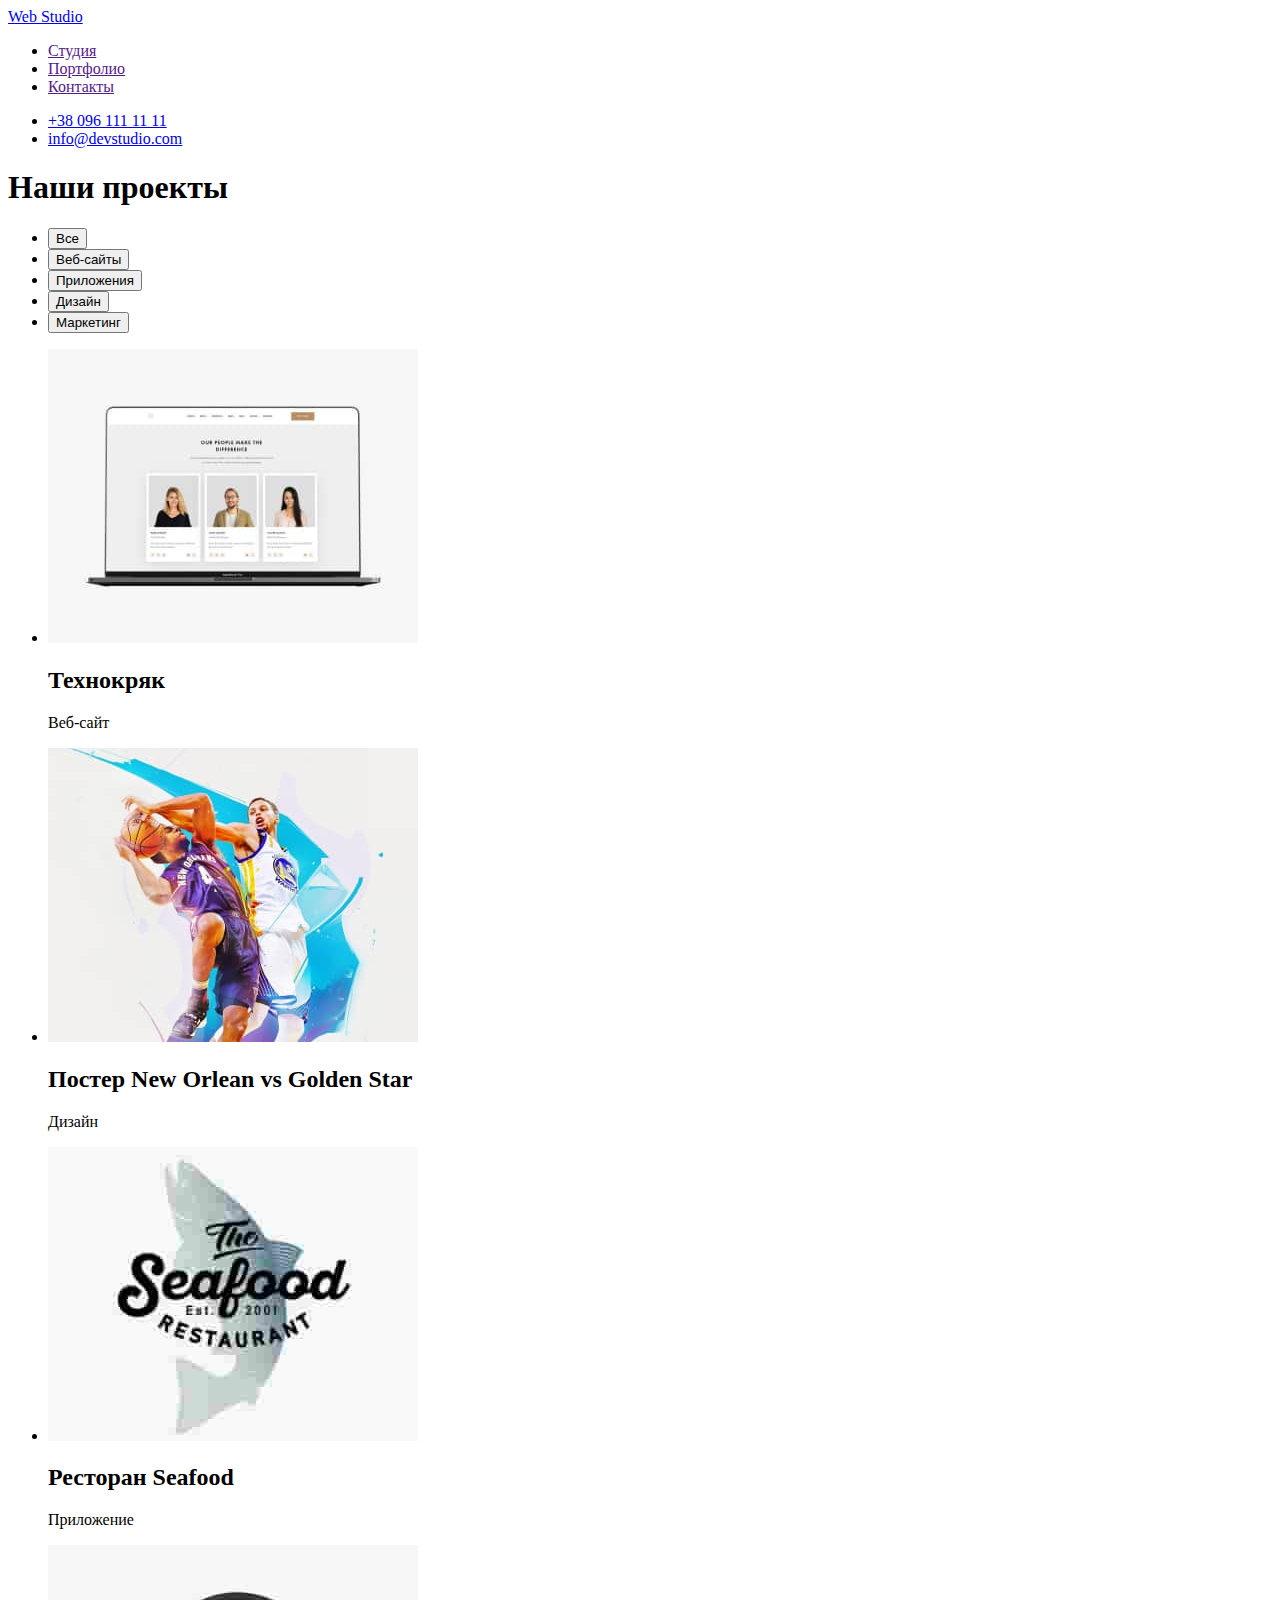
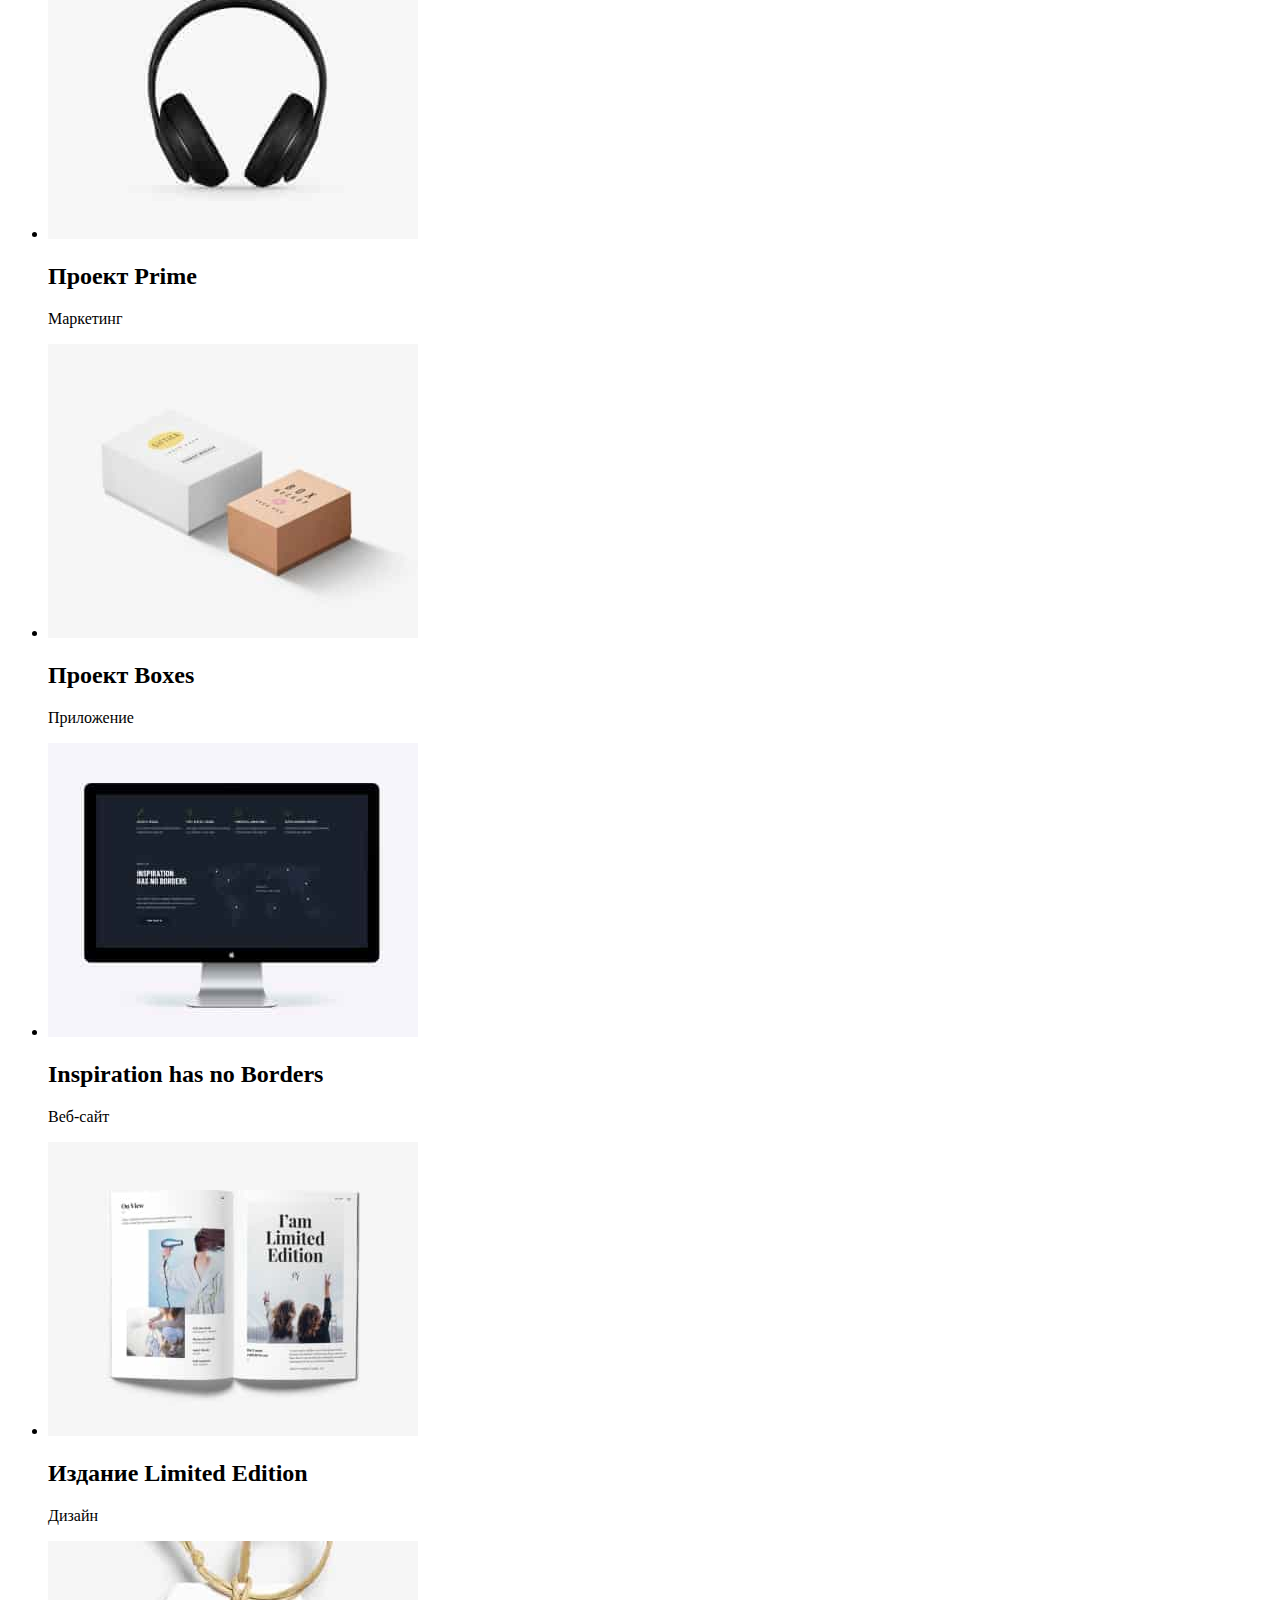
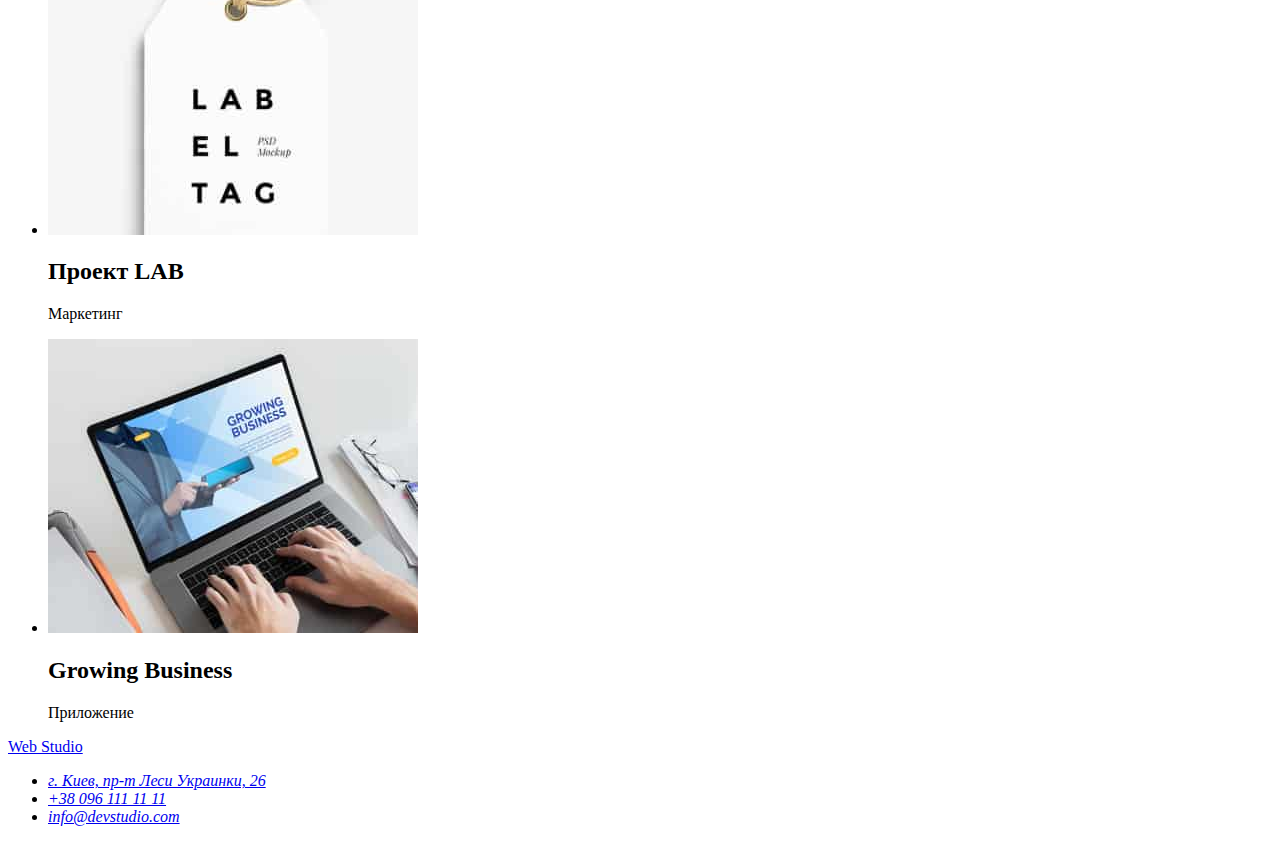
==== portfolio.html @ 65b52153 "Portfolio html" ====
<!DOCTYPE html>
<html lang="en">
<head>
    <meta charset="UTF-8">
    <meta http-equiv="X-UA-Compatible" content="IE=edge">
    <meta name="viewport" content="width=device-width, initial-scale=1.0">
    <title>Portfolio</title>
</head>
<body>

<header>
    <nav> 
        <a href="./">Web Studio</a>
    <ul>
       <li><a href="">Студия</a></li>
       <li><a href="">Портфолио</a></li>
       <li><a href="">Контакты</a></li>
    </ul>
    </nav>
    <ul> 
       <li><a href="tel:+380961111111">+38 096 111 11 11</a></li>
       <li><a href="mailto:info@devstudio.com">info@devstudio.com</a></li>
    </ul> 
</header>

<main>
<section>
    <h1>Наши проекты</h1>

    <ul>
        <li><button type="button">Все</button></li>
        <li><button type="button">Веб-сайты</button></li>
        <li><button type="button">Приложения</button></li>
        <li><button type="button">Дизайн</button></li>
        <li><button type="button">Маркетинг</button></li>
    </ul>

    <ul>
        <li> <a href="" ><img src="./images/notebook.jpg" alt="website of technokryak" width=""></a> <h2>Технокряк</h2><p>Веб-сайт</p> </li>
        <li> <a href="" ><img src="./images/basketball.jpg" alt="basketball" width=""></a> <h2>Постер New Orlean vs Golden Star</h2><p>Дизайн</p> </li>
        <li> <a href="" ><img src="./images/fish.jpg" alt="fish" width=""></a> <h2>Ресторан Seafood</h2><p>Приложение</p> </li>
        <li> <a href="" ><img src="./images/headphones (1).jpg" alt="headphones" width=""></a> <h2>Проект Prime</h2><p>Маркетинг</p> </li>
        <li> <a href="" ><img src="./images/bricks.jpg" alt="boxes" width=""></a> <h2>Проект Boxes</h2><p>Приложение</p> </li>
        <li> <a href="" ><img src="./images/imac.jpg" alt="imac with website" width=""></a> <h2>Inspiration has no Borders</h2><p>Веб-сайт</p> </li>
        <li> <a href="" ><img src="./images/booik.jpg" alt="book of im limited edition" width=""></a> <h2>Издание Limited Edition</h2><p>Дизайн</p> </li>
        <li> <a href="" ><img src="./images/labtag.jpg" alt="tag" width=""></a> <h2>Проект LAB</h2><p>Маркетинг </p> </li>
        <li> <a href="" ><img src="./images/notebook2.jpg" alt="notebook with website of growing Business" width=""></a> <h2>Growing Business</h2><p>Приложение</p> </li>
    </ul>
</section>


</main>


<footer>
    <a href="/">Web Studio</a>
    <address>
        <ul>
            <li><a href="https://goo.gl/maps/2j7XMANTH2oE4sQw6" target="_blank" rel="noopener noreferrer">г. Киев, пр-т Леси Украинки, 26</a> </li>
            <li><a href="tel:+380961111111">+38 096 111 11 11</a></li>
            <li><a href="mailto:info@devstudio.com">info@devstudio.com</a></li>
    
    </ul>
    </address>
</footer>
    
</body>
</html>
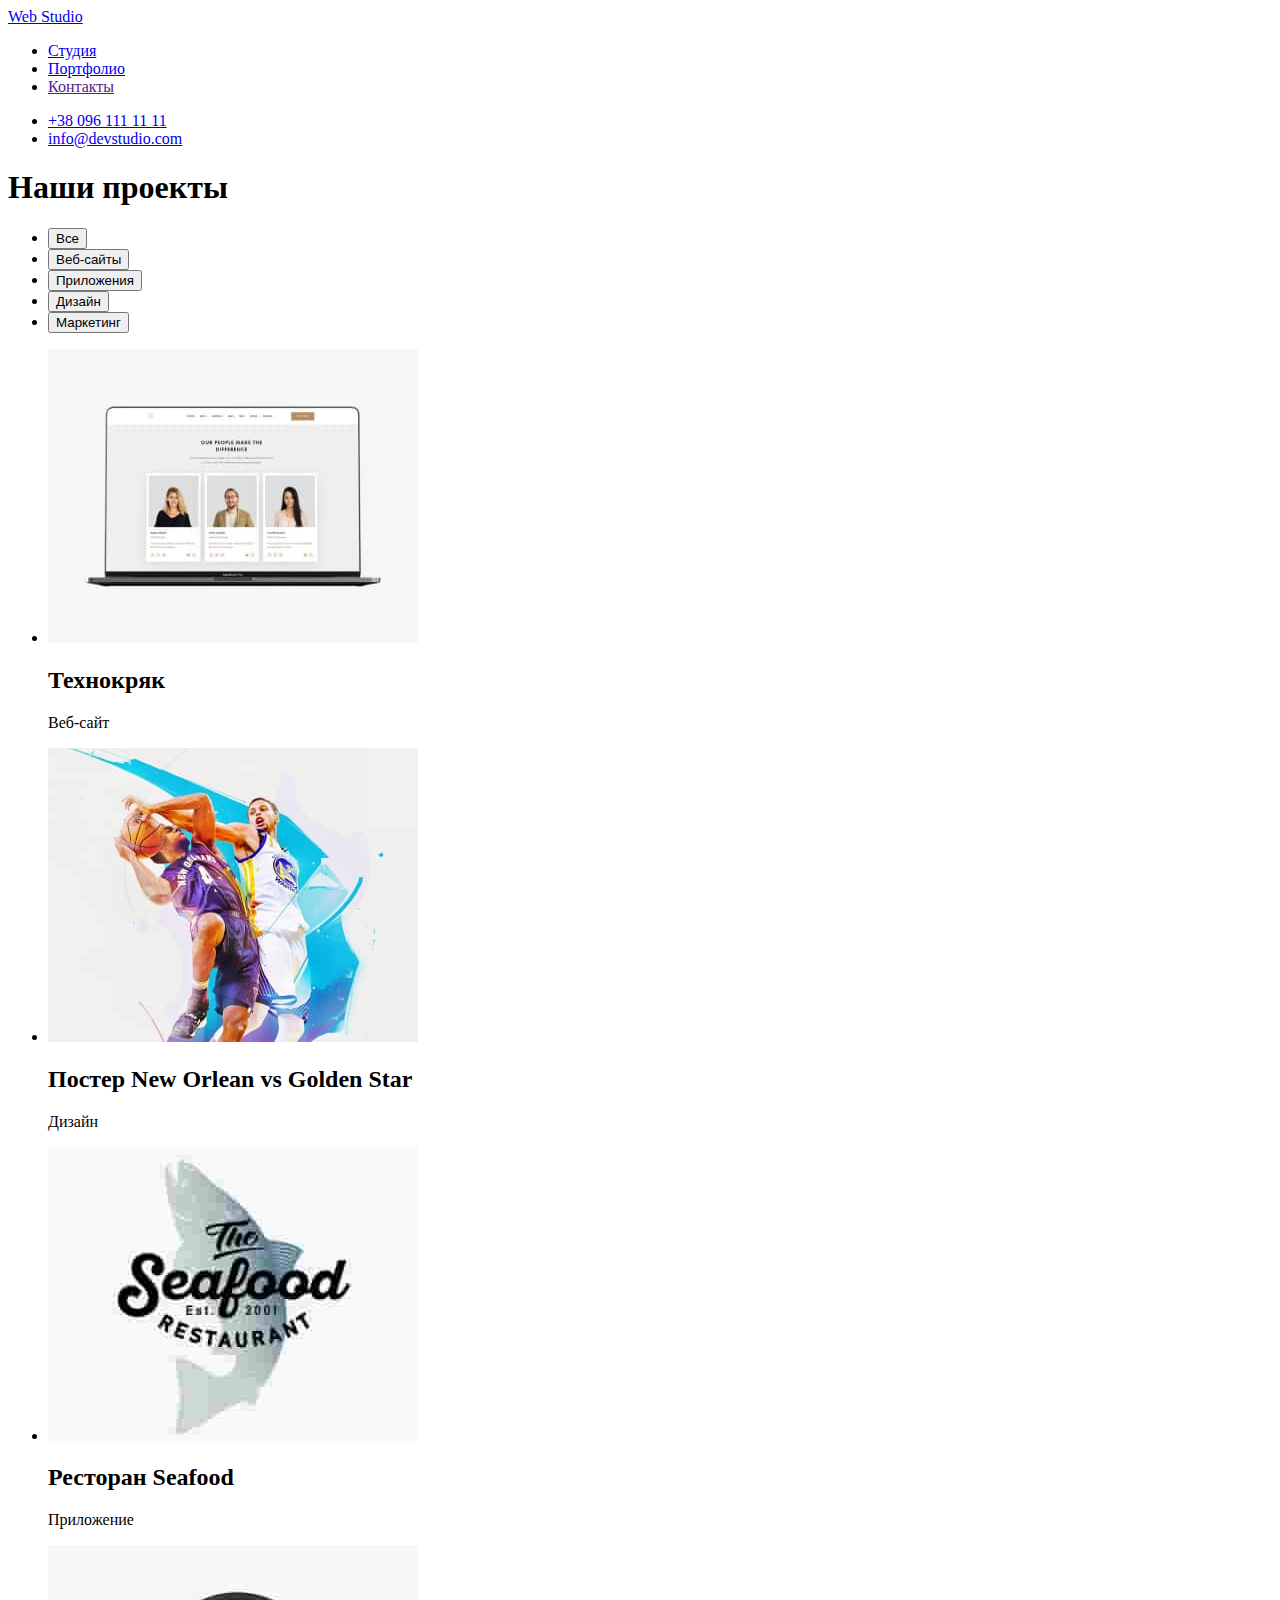
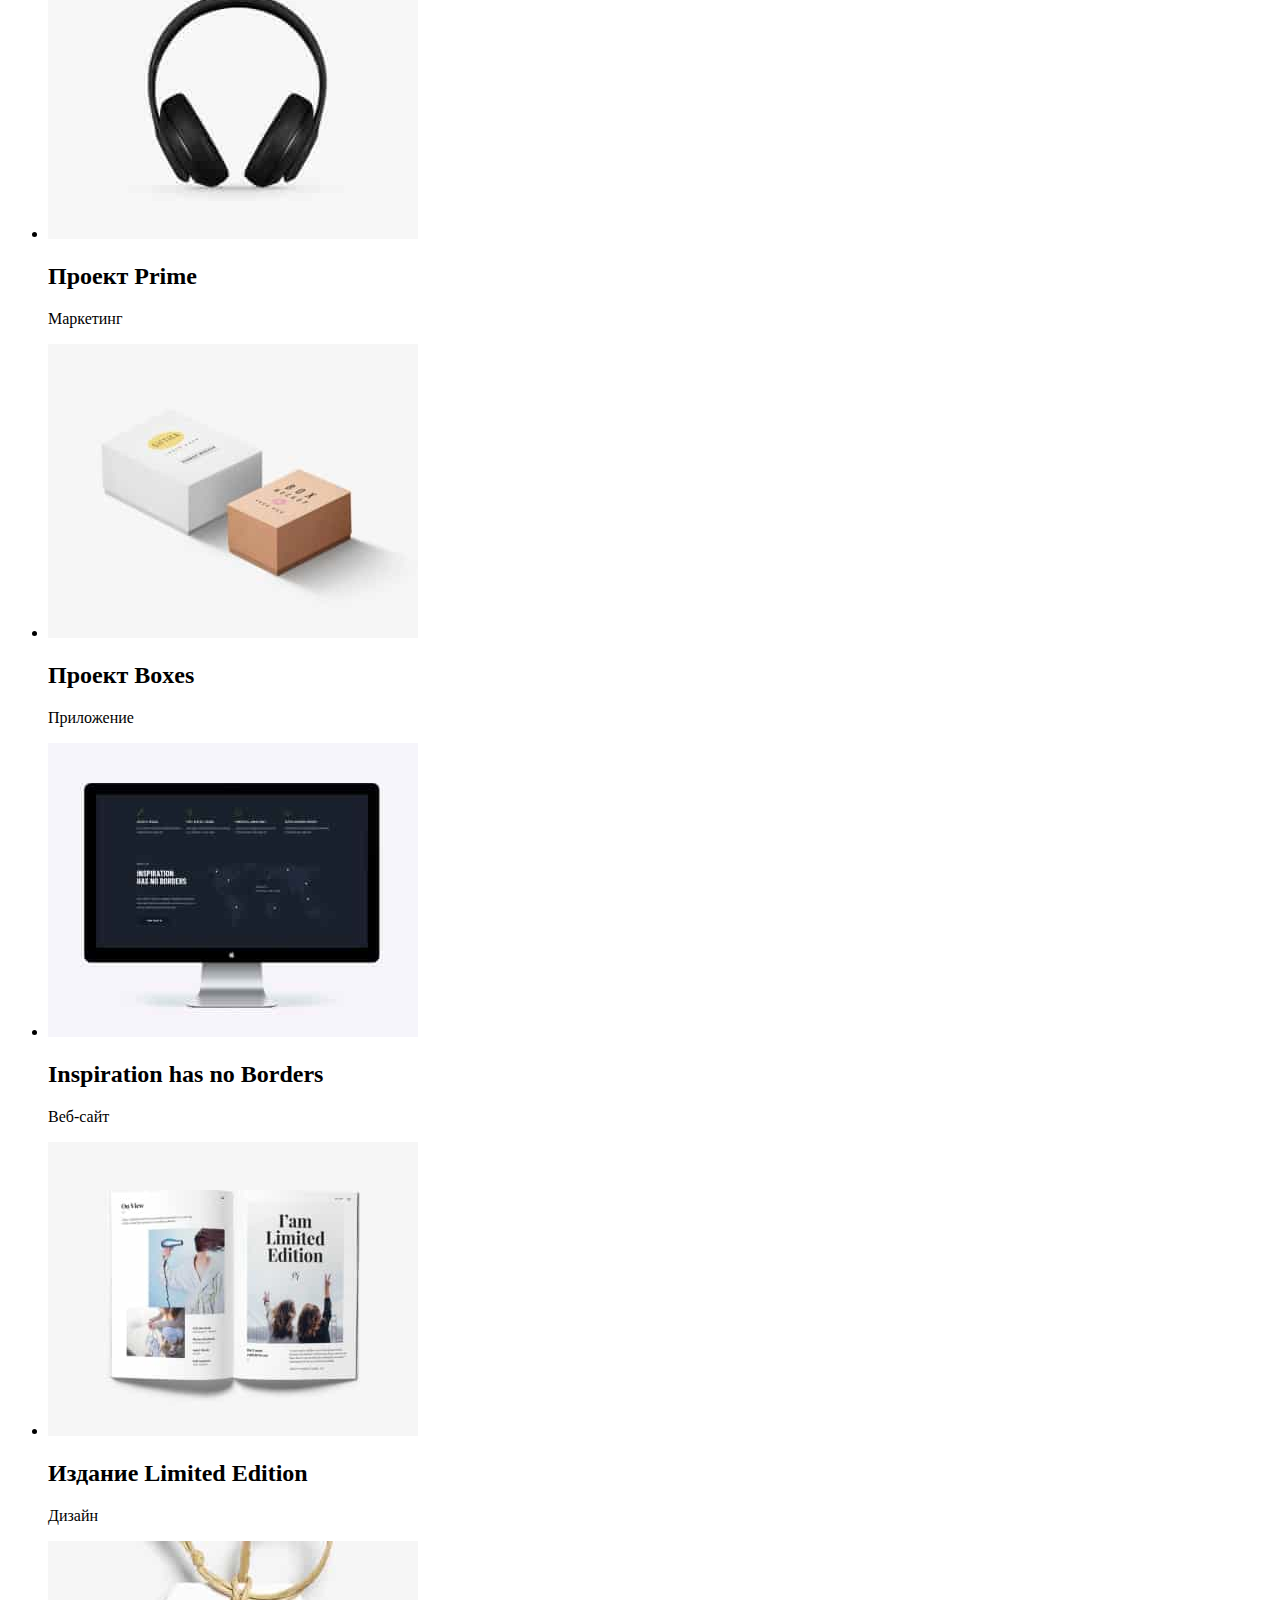
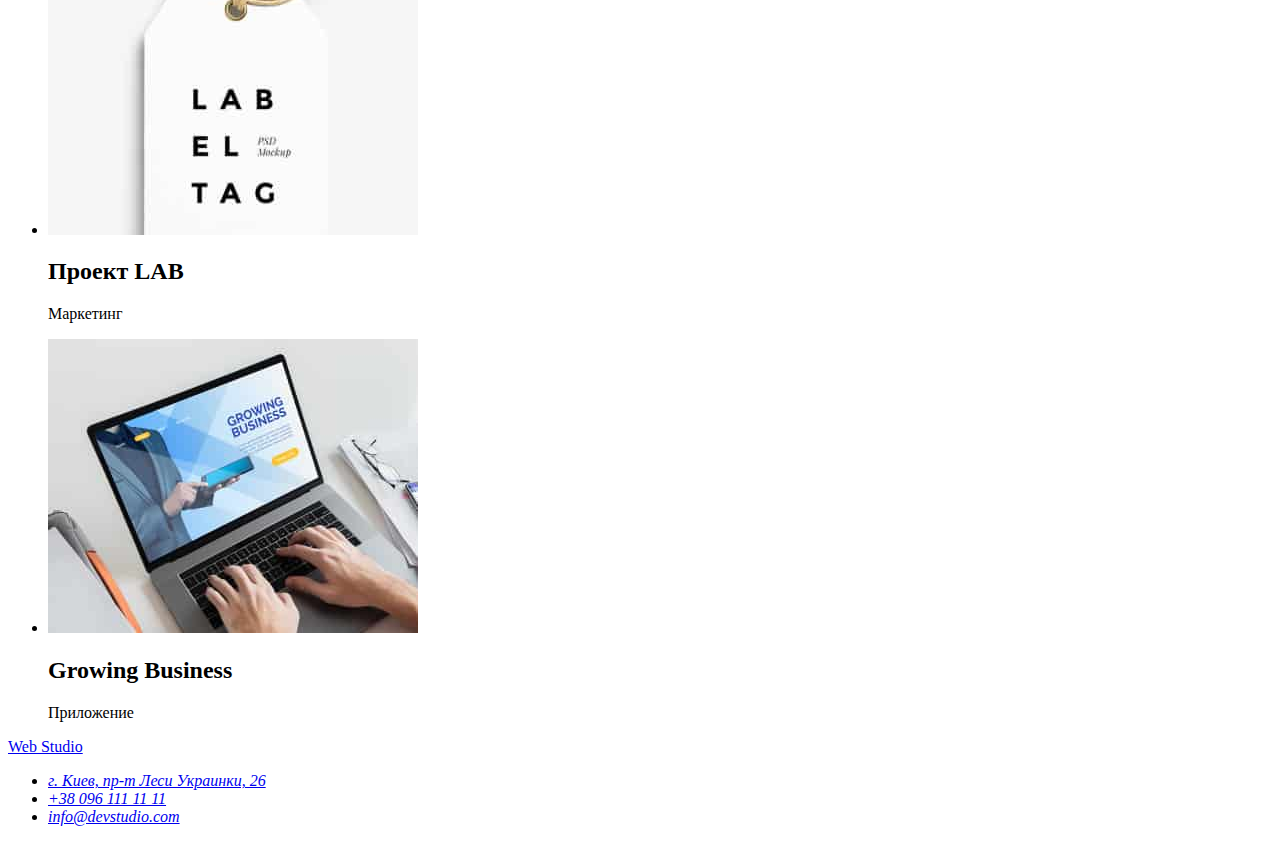
==== commit f196f576: "added links and css" ====
--- a/portfolio.html
+++ b/portfolio.html
@@ -4,16 +4,17 @@
     <meta charset="UTF-8">
     <meta http-equiv="X-UA-Compatible" content="IE=edge">
     <meta name="viewport" content="width=device-width, initial-scale=1.0">
+    <link rel="stylesheet" href="./css/styles.css">
     <title>Portfolio</title>
 </head>
 <body>
 
 <header>
     <nav> 
-        <a href="./">Web Studio</a>
+        <a href="./index.html">Web Studio</a>
     <ul>
-       <li><a href="">Студия</a></li>
-       <li><a href="">Портфолио</a></li>
+       <li><a href="./index.html">Студия</a></li>
+       <li><a href="./portfolio.html">Портфолио</a></li>
        <li><a href="">Контакты</a></li>
     </ul>
     </nav>
@@ -36,15 +37,15 @@
     </ul>
 
     <ul>
-        <li> <a href="" ><img src="./images/notebook.jpg" alt="website of technokryak" width=""></a> <h2>Технокряк</h2><p>Веб-сайт</p> </li>
-        <li> <a href="" ><img src="./images/basketball.jpg" alt="basketball" width=""></a> <h2>Постер New Orlean vs Golden Star</h2><p>Дизайн</p> </li>
-        <li> <a href="" ><img src="./images/fish.jpg" alt="fish" width=""></a> <h2>Ресторан Seafood</h2><p>Приложение</p> </li>
-        <li> <a href="" ><img src="./images/headphones (1).jpg" alt="headphones" width=""></a> <h2>Проект Prime</h2><p>Маркетинг</p> </li>
-        <li> <a href="" ><img src="./images/bricks.jpg" alt="boxes" width=""></a> <h2>Проект Boxes</h2><p>Приложение</p> </li>
-        <li> <a href="" ><img src="./images/imac.jpg" alt="imac with website" width=""></a> <h2>Inspiration has no Borders</h2><p>Веб-сайт</p> </li>
-        <li> <a href="" ><img src="./images/booik.jpg" alt="book of im limited edition" width=""></a> <h2>Издание Limited Edition</h2><p>Дизайн</p> </li>
-        <li> <a href="" ><img src="./images/labtag.jpg" alt="tag" width=""></a> <h2>Проект LAB</h2><p>Маркетинг </p> </li>
-        <li> <a href="" ><img src="./images/notebook2.jpg" alt="notebook with website of growing Business" width=""></a> <h2>Growing Business</h2><p>Приложение</p> </li>
+        <li> <a href="" ><img src="./images/notebook.jpg" alt="website of technokryak" width="370"></a> <h2>Технокряк</h2><p>Веб-сайт</p> </li>
+        <li> <a href="" ><img src="./images/basketball.jpg" alt="basketball" width="370"></a> <h2>Постер New Orlean vs Golden Star</h2><p>Дизайн</p> </li>
+        <li> <a href="" ><img src="./images/fish.jpg" alt="fish" width="370"></a> <h2>Ресторан Seafood</h2><p>Приложение</p> </li>
+        <li> <a href="" ><img src="./images/headphones (1).jpg" alt="headphones" width="370"></a> <h2>Проект Prime</h2><p>Маркетинг</p> </li>
+        <li> <a href="" ><img src="./images/bricks.jpg" alt="boxes" width="370"></a> <h2>Проект Boxes</h2><p>Приложение</p> </li>
+        <li> <a href="" ><img src="./images/imac.jpg" alt="imac with website" width="370"></a> <h2>Inspiration has no Borders</h2><p>Веб-сайт</p> </li>
+        <li> <a href="" ><img src="./images/booik.jpg" alt="book of im limited edition" width="370"></a> <h2>Издание Limited Edition</h2><p>Дизайн</p> </li>
+        <li> <a href="" ><img src="./images/labtag.jpg" alt="tag" width="370"></a> <h2>Проект LAB</h2><p>Маркетинг </p> </li>
+        <li> <a href="" ><img src="./images/notebook2.jpg" alt="notebook with website of growing Business" width="370"></a> <h2>Growing Business</h2><p>Приложение</p> </li>
     </ul>
 </section>
 
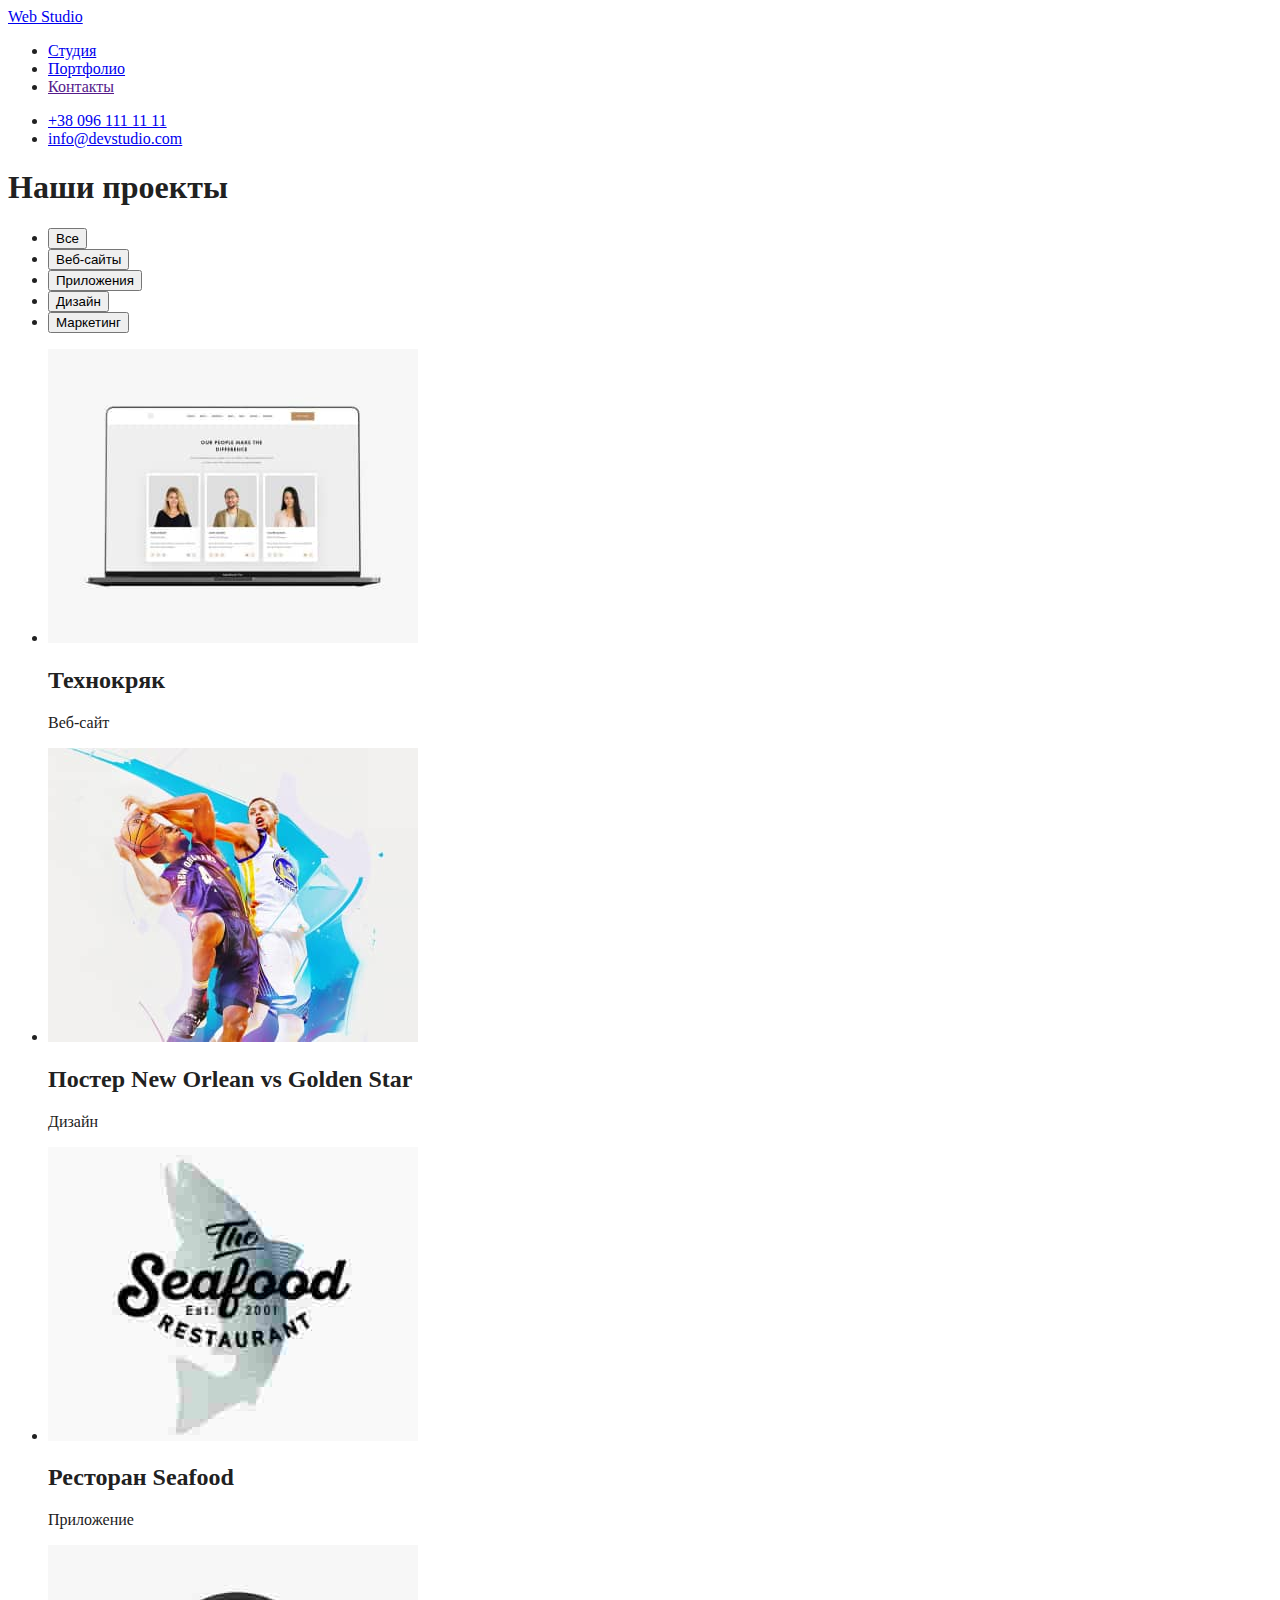
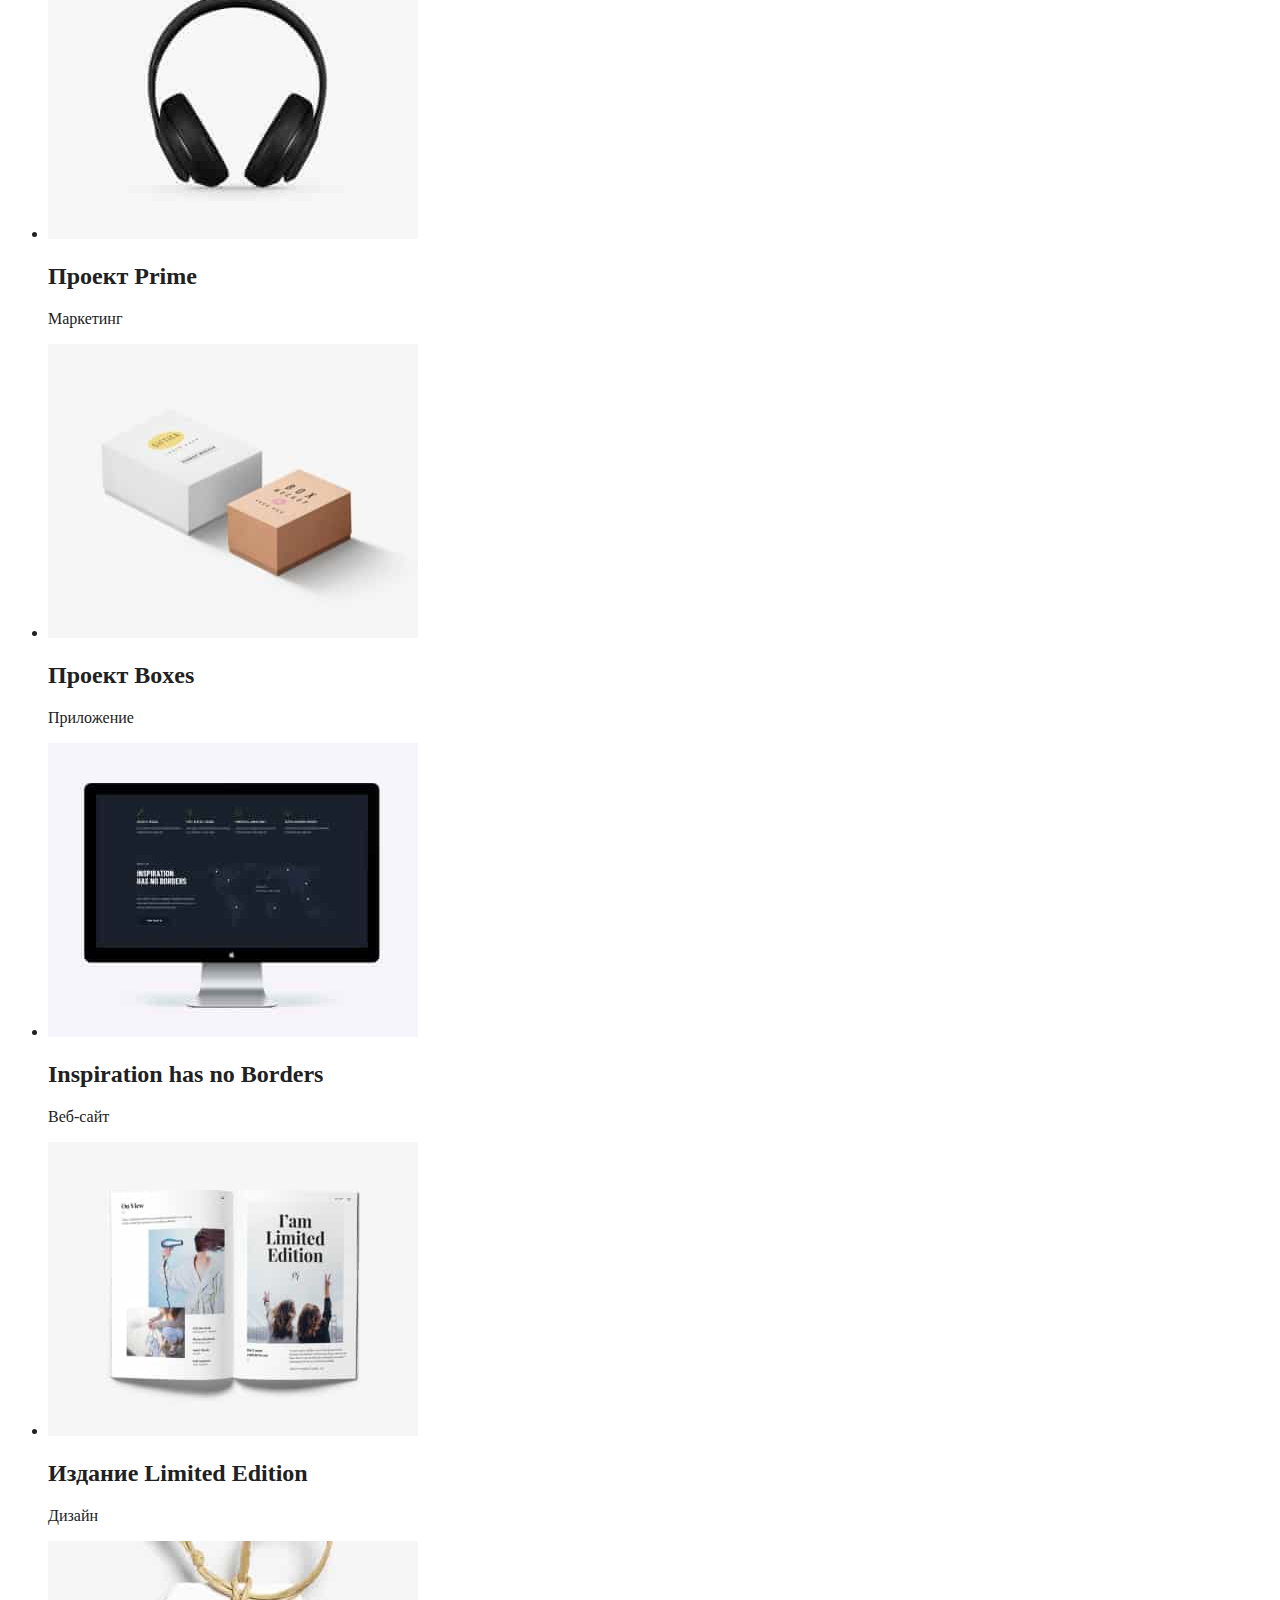
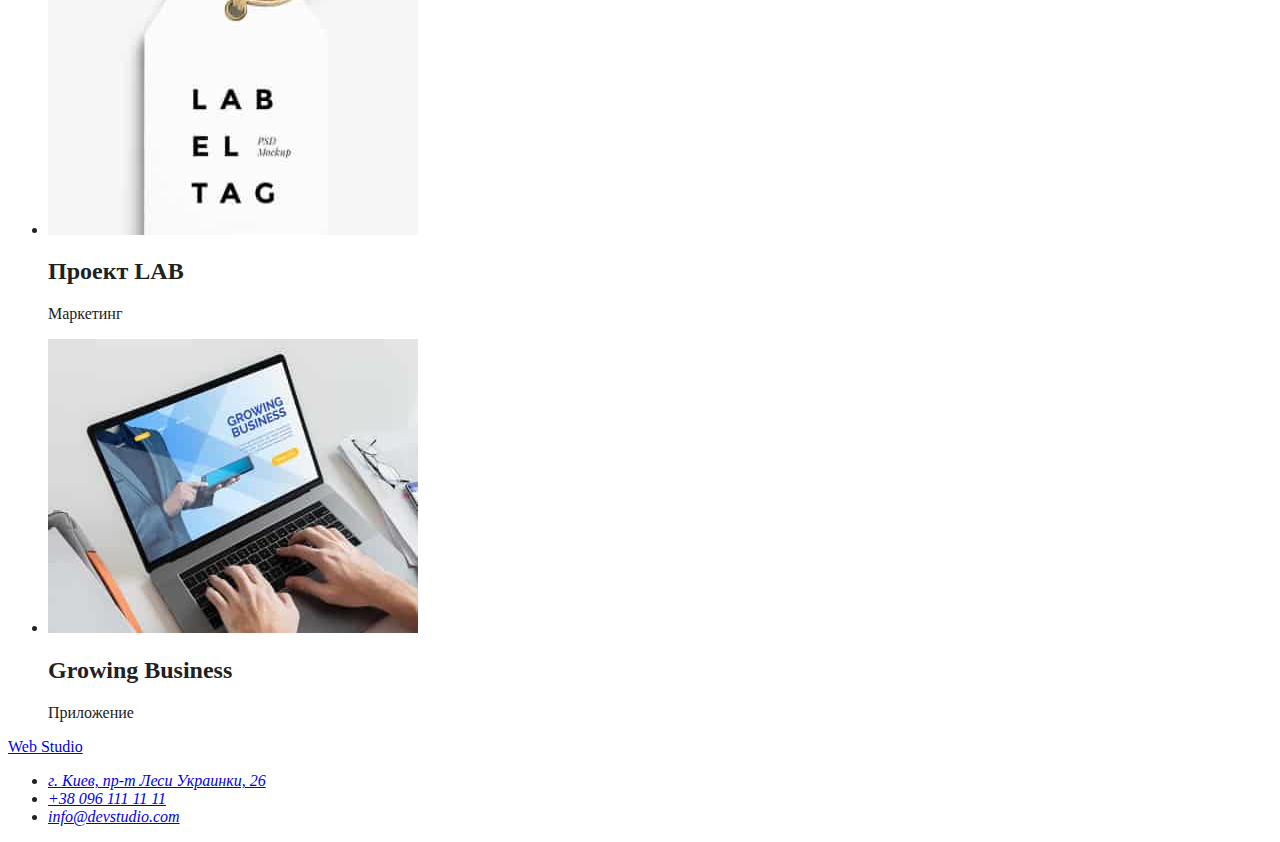
==== commit d041d842: "changed img , and adress img" ====
--- a/portfolio.html
+++ b/portfolio.html
@@ -1,69 +1,113 @@
 <!DOCTYPE html>
 <html lang="en">
-<head>
-    <meta charset="UTF-8">
-    <meta http-equiv="X-UA-Compatible" content="IE=edge">
-    <meta name="viewport" content="width=device-width, initial-scale=1.0">
-    <link rel="stylesheet" href="./css/styles.css">
+  <head>
+    <meta charset="UTF-8" />
+    <meta http-equiv="X-UA-Compatible" content="IE=edge" />
+    <meta name="viewport" content="width=device-width, initial-scale=1.0" />
+    <link rel="stylesheet" href="./css/styles.css" />
     <title>Portfolio</title>
-</head>
-<body>
+  </head>
+  <body>
+    <header>
+      <nav>
+        <a href="./index.html">Web Studio</a>
+        <ul>
+          <li><a href="./index.html">Студия</a></li>
+          <li><a href="./portfolio.html">Портфолио</a></li>
+          <li><a href="">Контакты</a></li>
+        </ul>
+      </nav>
+      <ul>
+        <li><a href="tel:+380961111111">+38 096 111 11 11</a></li>
+        <li><a href="mailto:info@devstudio.com">info@devstudio.com</a></li>
+      </ul>
+    </header>
+    <main>
+      <section>
+        <h1>Наши проекты</h1>
+        <ul>
+          <li><button type="button">Все</button></li>
+          <li><button type="button">Веб-сайты</button></li>
+          <li><button type="button">Приложения</button></li>
+          <li><button type="button">Дизайн</button></li>
+          <li><button type="button">Маркетинг</button></li>
+        </ul>
 
-<header>
-    <nav> 
-        <a href="./index.html">Web Studio</a>
-    <ul>
-       <li><a href="./index.html">Студия</a></li>
-       <li><a href="./portfolio.html">Портфолио</a></li>
-       <li><a href="">Контакты</a></li>
-    </ul>
-    </nav>
-    <ul> 
-       <li><a href="tel:+380961111111">+38 096 111 11 11</a></li>
-       <li><a href="mailto:info@devstudio.com">info@devstudio.com</a></li>
-    </ul> 
-</header>
+        <ul>
+          <li>
+            <a href=""
+              ><img src="./images/notebook.jpg" alt="website of technokryak" width="370"
+            /></a>
+            <h2>Технокряк</h2>
+            <p>Веб-сайт</p>
+          </li>
+          <li>
+            <a href=""><img src="./images/basketball.jpg" alt="basketball" width="370" /></a>
+            <h2>Постер New Orlean vs Golden Star</h2>
+            <p>Дизайн</p>
+          </li>
+          <li>
+            <a href=""><img src="./images/fish.jpg" alt="fish" width="370" /></a>
+            <h2>Ресторан Seafood</h2>
+            <p>Приложение</p>
+          </li>
+          <li>
+            <a href=""><img src="./images/headphones.jpg" alt="headphones" width="370" /></a>
+            <h2>Проект Prime</h2>
+            <p>Маркетинг</p>
+          </li>
+          <li>
+            <a href=""><img src="./images/bricks.jpg" alt="boxes" width="370" /></a>
+            <h2>Проект Boxes</h2>
+            <p>Приложение</p>
+          </li>
+          <li>
+            <a href=""><img src="./images/imac.jpg" alt="imac with website" width="370" /></a>
+            <h2>Inspiration has no Borders</h2>
+            <p>Веб-сайт</p>
+          </li>
+          <li>
+            <a href=""
+              ><img src="./images/booik.jpg" alt="book of im limited edition" width="370"
+            /></a>
+            <h2>Издание Limited Edition</h2>
+            <p>Дизайн</p>
+          </li>
+          <li>
+            <a href=""><img src="./images/labtag.jpg" alt="tag" width="370" /></a>
+            <h2>Проект LAB</h2>
+            <p>Маркетинг</p>
+          </li>
+          <li>
+            <a href=""
+              ><img
+                src="./images/notebook2.jpg"
+                alt="notebook with website of growing Business"
+                width="370"
+            /></a>
+            <h2>Growing Business</h2>
+            <p>Приложение</p>
+          </li>
+        </ul>
+      </section>
+    </main>
 
-<main>
-<section>
-    <h1>Наши проекты</h1>
-
-    <ul>
-        <li><button type="button">Все</button></li>
-        <li><button type="button">Веб-сайты</button></li>
-        <li><button type="button">Приложения</button></li>
-        <li><button type="button">Дизайн</button></li>
-        <li><button type="button">Маркетинг</button></li>
-    </ul>
-
-    <ul>
-        <li> <a href="" ><img src="./images/notebook.jpg" alt="website of technokryak" width="370"></a> <h2>Технокряк</h2><p>Веб-сайт</p> </li>
-        <li> <a href="" ><img src="./images/basketball.jpg" alt="basketball" width="370"></a> <h2>Постер New Orlean vs Golden Star</h2><p>Дизайн</p> </li>
-        <li> <a href="" ><img src="./images/fish.jpg" alt="fish" width="370"></a> <h2>Ресторан Seafood</h2><p>Приложение</p> </li>
-        <li> <a href="" ><img src="./images/headphones (1).jpg" alt="headphones" width="370"></a> <h2>Проект Prime</h2><p>Маркетинг</p> </li>
-        <li> <a href="" ><img src="./images/bricks.jpg" alt="boxes" width="370"></a> <h2>Проект Boxes</h2><p>Приложение</p> </li>
-        <li> <a href="" ><img src="./images/imac.jpg" alt="imac with website" width="370"></a> <h2>Inspiration has no Borders</h2><p>Веб-сайт</p> </li>
-        <li> <a href="" ><img src="./images/booik.jpg" alt="book of im limited edition" width="370"></a> <h2>Издание Limited Edition</h2><p>Дизайн</p> </li>
-        <li> <a href="" ><img src="./images/labtag.jpg" alt="tag" width="370"></a> <h2>Проект LAB</h2><p>Маркетинг </p> </li>
-        <li> <a href="" ><img src="./images/notebook2.jpg" alt="notebook with website of growing Business" width="370"></a> <h2>Growing Business</h2><p>Приложение</p> </li>
-    </ul>
-</section>
-
-
-</main>
-
-
-<footer>
-    <a href="/">Web Studio</a>
-    <address>
+    <footer>
+      <a href="/">Web Studio</a>
+      <address>
         <ul>
-            <li><a href="https://goo.gl/maps/2j7XMANTH2oE4sQw6" target="_blank" rel="noopener noreferrer">г. Киев, пр-т Леси Украинки, 26</a> </li>
-            <li><a href="tel:+380961111111">+38 096 111 11 11</a></li>
-            <li><a href="mailto:info@devstudio.com">info@devstudio.com</a></li>
-    
-    </ul>
-    </address>
-</footer>
-    
-</body>
-</html>+          <li>
+            <a
+              href="https://goo.gl/maps/2j7XMANTH2oE4sQw6"
+              target="_blank"
+              rel="noopener noreferrer"
+              >г. Киев, пр-т Леси Украинки, 26</a
+            >
+          </li>
+          <li><a href="tel:+380961111111">+38 096 111 11 11</a></li>
+          <li><a href="mailto:info@devstudio.com">info@devstudio.com</a></li>
+        </ul>
+      </address>
+    </footer>
+  </body>
+</html>
--- a/css/styles.css
+++ b/css/styles.css
@@ -0,0 +1,21 @@
+/* colors for project */
+:root { 
+    --main-text-color: #212121;
+    --secondary-text-color : #757575;
+    --main-color-project : #FFFFFF;
+    --secondary-color-project : #2196F3;
+    --background-second-color: #2F303A;
+
+    
+}
+
+
+
+/* tag body */
+
+body {background-color: var(--main-color-project);
+color: var(--main-text-color);}
+
+/* CSS Header */
+
+.web {color: var(--secondary-color-project) ;}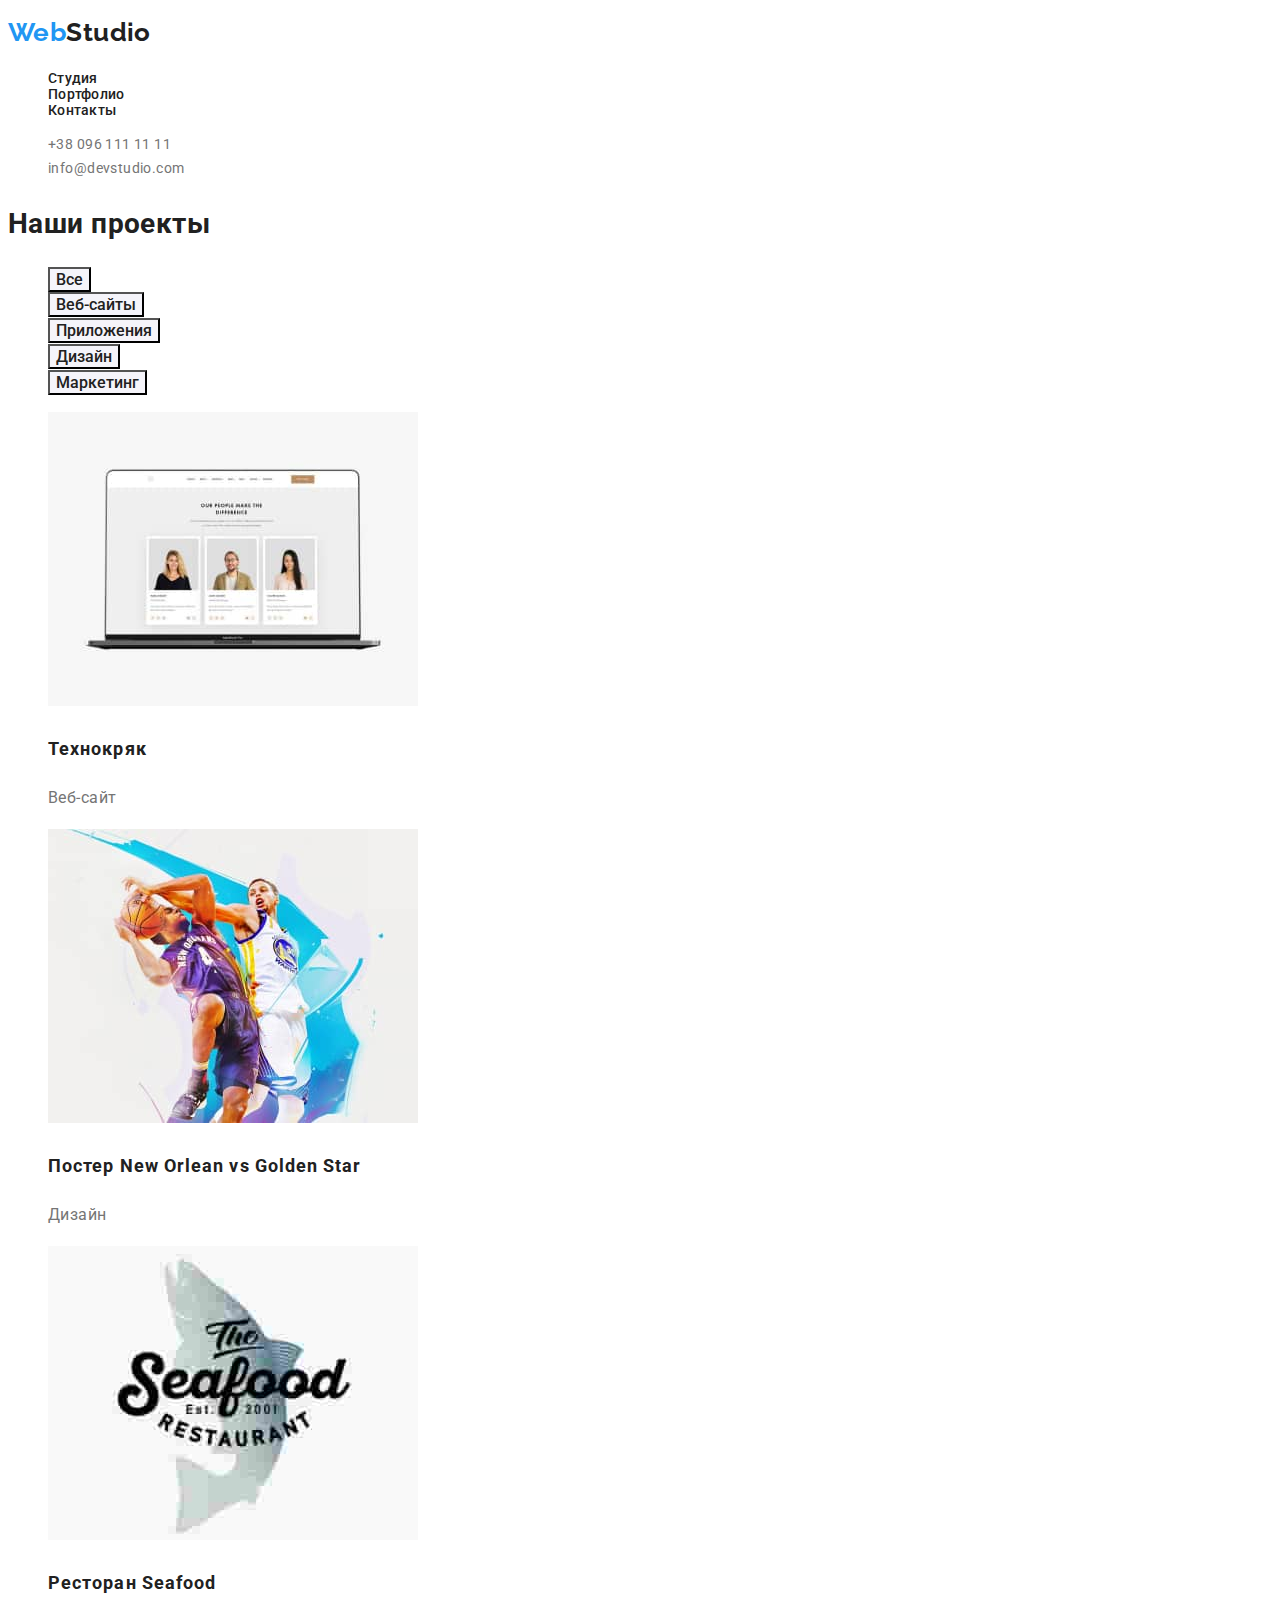
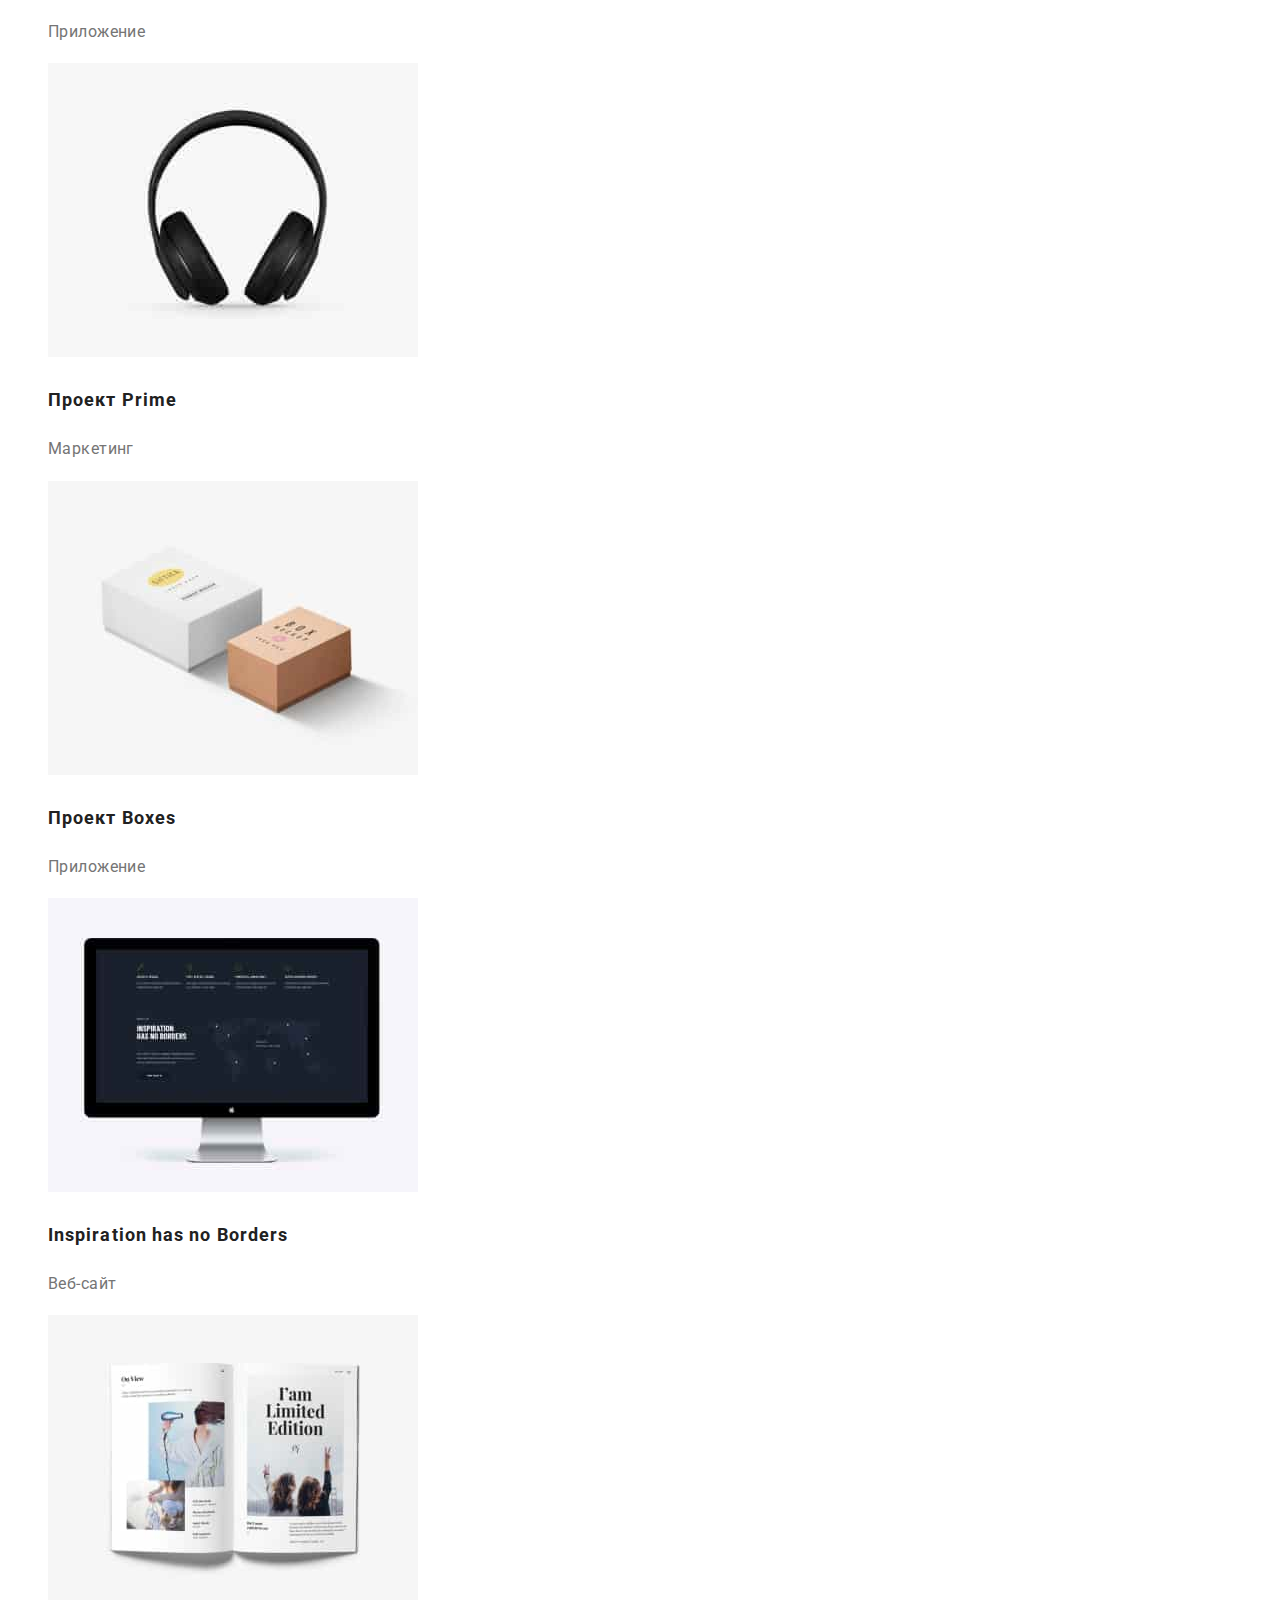
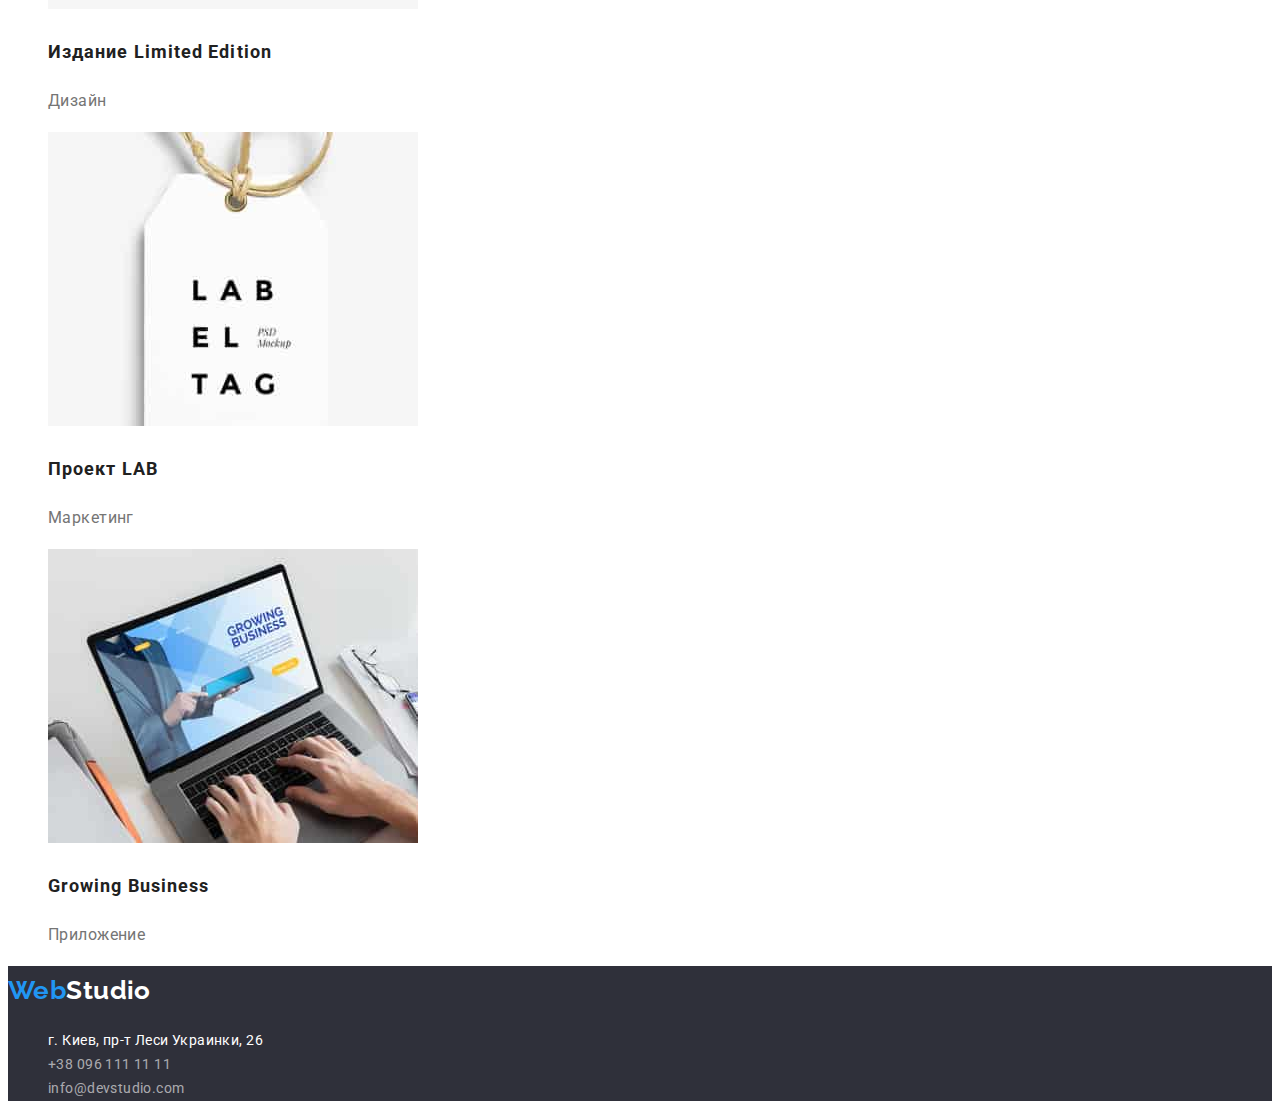
==== commit 408544e4: "complited portfolio.html and CSS for whole file" ====
--- a/portfolio.html
+++ b/portfolio.html
@@ -4,28 +4,34 @@
     <meta charset="UTF-8" />
     <meta http-equiv="X-UA-Compatible" content="IE=edge" />
     <meta name="viewport" content="width=device-width, initial-scale=1.0" />
+    <title>Portfolio</title>
+    <link rel="preconnect" href="https://fonts.googleapis.com" />
+    <link rel="preconnect" href="https://fonts.gstatic.com" crossorigin />
+    <link
+      href="https://fonts.googleapis.com/css2?family=Raleway:wght@700&family=Roboto:wght@400;500;700;900&display=swap"
+      rel="stylesheet"
+    />
     <link rel="stylesheet" href="./css/styles.css" />
-    <title>Portfolio</title>
   </head>
   <body>
     <header>
-      <nav>
-        <a href="./index.html">Web Studio</a>
-        <ul>
-          <li><a href="./index.html">Студия</a></li>
-          <li><a href="./portfolio.html">Портфолио</a></li>
-          <li><a href="">Контакты</a></li>
+      <nav class="header-nav">
+        <a href="./index.html" class="logo"> <span class="textweb">Web</span>Studio</a>
+        <ul class="list">
+          <li><a href="./index.html" class="nav-link">Студия</a></li>
+          <li><a href="./portfolio.html" class="nav-link">Портфолио</a></li>
+          <li><a href="#" class="nav-link">Контакты</a></li>
         </ul>
       </nav>
-      <ul>
-        <li><a href="tel:+380961111111">+38 096 111 11 11</a></li>
-        <li><a href="mailto:info@devstudio.com">info@devstudio.com</a></li>
+      <ul class="list">
+        <li><a href="tel:+380961111111" class="contacts-header">+38 096 111 11 11</a></li>
+        <li><a href="mailto:info@devstudio.com" class="contacts-header">info@devstudio.com</a></li>
       </ul>
     </header>
     <main>
       <section>
         <h1>Наши проекты</h1>
-        <ul>
+        <ul class="list-button">
           <li><button type="button">Все</button></li>
           <li><button type="button">Веб-сайты</button></li>
           <li><button type="button">Приложения</button></li>
@@ -33,79 +39,77 @@
           <li><button type="button">Маркетинг</button></li>
         </ul>
 
-        <ul>
+        <ul class="list-projects">
           <li>
-            <a href=""
-              ><img src="./images/notebook.jpg" alt="website of technokryak" width="370"
-            /></a>
-            <h2>Технокряк</h2>
+            <img src="./images/notebook.jpg" alt="website of technokryak" width="370" />
+            <h2 class="title">Технокряк</h2>
             <p>Веб-сайт</p>
           </li>
           <li>
-            <a href=""><img src="./images/basketball.jpg" alt="basketball" width="370" /></a>
-            <h2>Постер New Orlean vs Golden Star</h2>
+            <img src="./images/basketball.jpg" alt="basketball" width="370" />
+            <h2 class="title">Постер New Orlean vs Golden Star</h2>
             <p>Дизайн</p>
           </li>
           <li>
-            <a href=""><img src="./images/fish.jpg" alt="fish" width="370" /></a>
-            <h2>Ресторан Seafood</h2>
+            <img src="./images/fish.jpg" alt="fish" width="370" />
+            <h2 class="title">Ресторан Seafood</h2>
             <p>Приложение</p>
           </li>
           <li>
-            <a href=""><img src="./images/headphones.jpg" alt="headphones" width="370" /></a>
-            <h2>Проект Prime</h2>
+            <img src="./images/headphones.jpg" alt="headphones" width="370" />
+            <h2 class="title">Проект Prime</h2>
             <p>Маркетинг</p>
           </li>
           <li>
-            <a href=""><img src="./images/bricks.jpg" alt="boxes" width="370" /></a>
-            <h2>Проект Boxes</h2>
+            <img src="./images/bricks.jpg" alt="boxes" width="370" />
+            <h2 class="title">Проект Boxes</h2>
             <p>Приложение</p>
           </li>
           <li>
-            <a href=""><img src="./images/imac.jpg" alt="imac with website" width="370" /></a>
-            <h2>Inspiration has no Borders</h2>
+            <img src="./images/imac.jpg" alt="imac with website" width="370" />
+            <h2 class="title">Inspiration has no Borders</h2>
             <p>Веб-сайт</p>
           </li>
           <li>
-            <a href=""
-              ><img src="./images/booik.jpg" alt="book of im limited edition" width="370"
-            /></a>
-            <h2>Издание Limited Edition</h2>
+            <img src="./images/booik.jpg" alt="book of im limited edition" width="370" />
+            <h2 class="title">Издание Limited Edition</h2>
             <p>Дизайн</p>
           </li>
           <li>
-            <a href=""><img src="./images/labtag.jpg" alt="tag" width="370" /></a>
-            <h2>Проект LAB</h2>
+            <img src="./images/labtag.jpg" alt="tag" width="370" />
+            <h2 class="title">Проект LAB</h2>
             <p>Маркетинг</p>
           </li>
           <li>
-            <a href=""
-              ><img
-                src="./images/notebook2.jpg"
-                alt="notebook with website of growing Business"
-                width="370"
-            /></a>
-            <h2>Growing Business</h2>
+            <img
+              src="./images/notebook2.jpg"
+              alt="notebook with website of growing Business"
+              width="370"
+            />
+            <h2 class="title">Growing Business</h2>
             <p>Приложение</p>
           </li>
         </ul>
       </section>
     </main>
-
-    <footer>
-      <a href="/">Web Studio</a>
+    <!-- футер -->
+    <footer class="foot">
+      <a href="./index.html" class="logo"
+        ><span class="textweb">Web</span><span class="textstudio">Studio</span></a
+      >
       <address>
-        <ul>
+        <ul class="list">
           <li>
             <a
               href="https://goo.gl/maps/2j7XMANTH2oE4sQw6"
               target="_blank"
               rel="noopener noreferrer"
+              class="link adress"
               >г. Киев, пр-т Леси Украинки, 26</a
             >
           </li>
-          <li><a href="tel:+380961111111">+38 096 111 11 11</a></li>
-          <li><a href="mailto:info@devstudio.com">info@devstudio.com</a></li>
+          <li><a href="tel:+380961111111" class="link contact">+38 096 111 11 11</a></li>
+          <li><a href="mailto:info@devstudio.com" class="link contact">info@devstudio.com</a></li>
         </ul>
       </address>
     </footer>
--- a/css/styles.css
+++ b/css/styles.css
@@ -1,21 +1,196 @@
 /* colors for project */
-:root { 
-    --main-text-color: #212121;
-    --secondary-text-color : #757575;
-    --main-color-project : #FFFFFF;
-    --secondary-color-project : #2196F3;
-    --background-second-color: #2F303A;
-
-    
+:root {
+  --main-text-color: #212121;
+  --secondary-text-color: #757575;
+  --main-color-project: #ffffff;
+  --secondary-color-project: #2196f3;
+  --background-second-color: #2f303a;
 }
-
-
 
 /* tag body */
 
-body {background-color: var(--main-color-project);
-color: var(--main-text-color);}
+body {
+  background-color: var(--main-color-project);
+  color: var(--main-text-color);
+  font-family: Roboto, sans-serif;
+  font-size: 14px;
+  line-height: 1.71;
+  letter-spacing: 0.03em;
+}
+button {
+  font-family: inherit;
+}
+
+/* For document */
+
+.list {
+  list-style: none;
+}
 
 /* CSS Header */
 
-.web {color: var(--secondary-color-project) ;}+/* webstudio */
+.logo {
+  color: var(--main-text-color);
+  text-decoration: none;
+  font-family: 'Raleway', sans-serif;
+  font-weight: 700;
+  font-size: 26px;
+  line-height: 1.9;
+}
+.textweb {
+  color: var(--secondary-color-project);
+}
+
+/* Navigation header */
+
+.header-nav .list {
+  font-weight: 500;
+  line-height: 1.14;
+  letter-spacing: 0.02em;
+}
+
+.nav-link {
+  color: var(--main-text-color);
+  text-decoration: none;
+}
+
+.nav-link:hover,
+.nav-link:focus {
+  color: var(--secondary-color-project);
+}
+
+.contacts-header {
+  color: var(--secondary-text-color);
+  text-decoration: none;
+}
+.contacts-header:focus,
+.contacts-header:hover {
+  color: var(--secondary-color-project);
+}
+
+/* CSS main HTML */
+
+/* Hero */
+.hero {
+  background-color: var(--background-second-color);
+}
+
+.hero .title {
+  color: var(--main-color-project);
+  font-weight: 900;
+  font-size: 44px;
+  line-height: 1.36;
+  text-align: center;
+  letter-spacing: 0.06em;
+  text-transform: uppercase;
+}
+
+.hero button {
+  color: var(--main-color-project);
+  background-color: var(--secondary-color-project);
+  cursor: pointer;
+}
+
+/* features */
+
+.features .s-title {
+  opacity: 0;
+  /* display: none;*/
+}
+
+.features .list {
+  line-height: 1.71;
+  color: var(--secondary-text-color);
+}
+
+.features .title {
+  font-weight: 700;
+  line-height: 1.14;
+  color: var(--main-text-color);
+}
+
+/* what we do  */
+
+.works .title,
+.team .title {
+  font-weight: 700;
+  font-size: 36px;
+  line-height: 1.16;
+  text-align: center;
+}
+
+/* Team  */
+
+.team .name {
+  font-weight: 500;
+  font-size: 16px;
+  line-height: 1.19;
+}
+.team .job {
+  font-size: 16px;
+  line-height: 1.19;
+}
+
+/* CSS footer */
+.foot { 
+  background-color: var(--background-second-color);
+}
+
+.foot address {font-style: normal;
+}
+.textstudio {
+  color: var(--main-color-project);
+}
+.foot .link {
+  font-size: 14px;
+  line-height: 1.71;
+  letter-spacing: 0.03em;
+  color: rgba(255, 255, 255, 0.6);
+  text-decoration: none;
+}
+
+.foot .contact:hover,
+.foot .contact:focus {
+  color: var(--secondary-color-project);
+}
+
+.foot .adress {
+  color: var(--main-color-project);
+}
+
+/* CSS main Portfolio */
+
+.list-button {
+    list-style: none;
+/* font-weight: 500;
+font-size: 16px;
+line-height: 1.62px; */
+}
+.list-button button {
+font-family:Roboto, sans-serif;
+font-style: normal;
+font-size: 16px;
+font-weight: 500;
+cursor: pointer;
+color: var(--main-text-color);
+background-color: #F5F4FA ;
+ }
+
+ .list-button button:hover,.list-button button:focus {
+    color: var(--main-color-project);
+    background-color: var(--secondary-color-project);
+ }
+
+.list-projects {
+font-size: 16px;
+line-height: 1.88;
+color: var(--secondary-text-color);
+list-style: none;}
+
+.list-projects .title { 
+font-weight: 700;
+font-size: 18px;
+line-height: 2;
+letter-spacing: 0.06em;
+color: var(--main-text-color);}
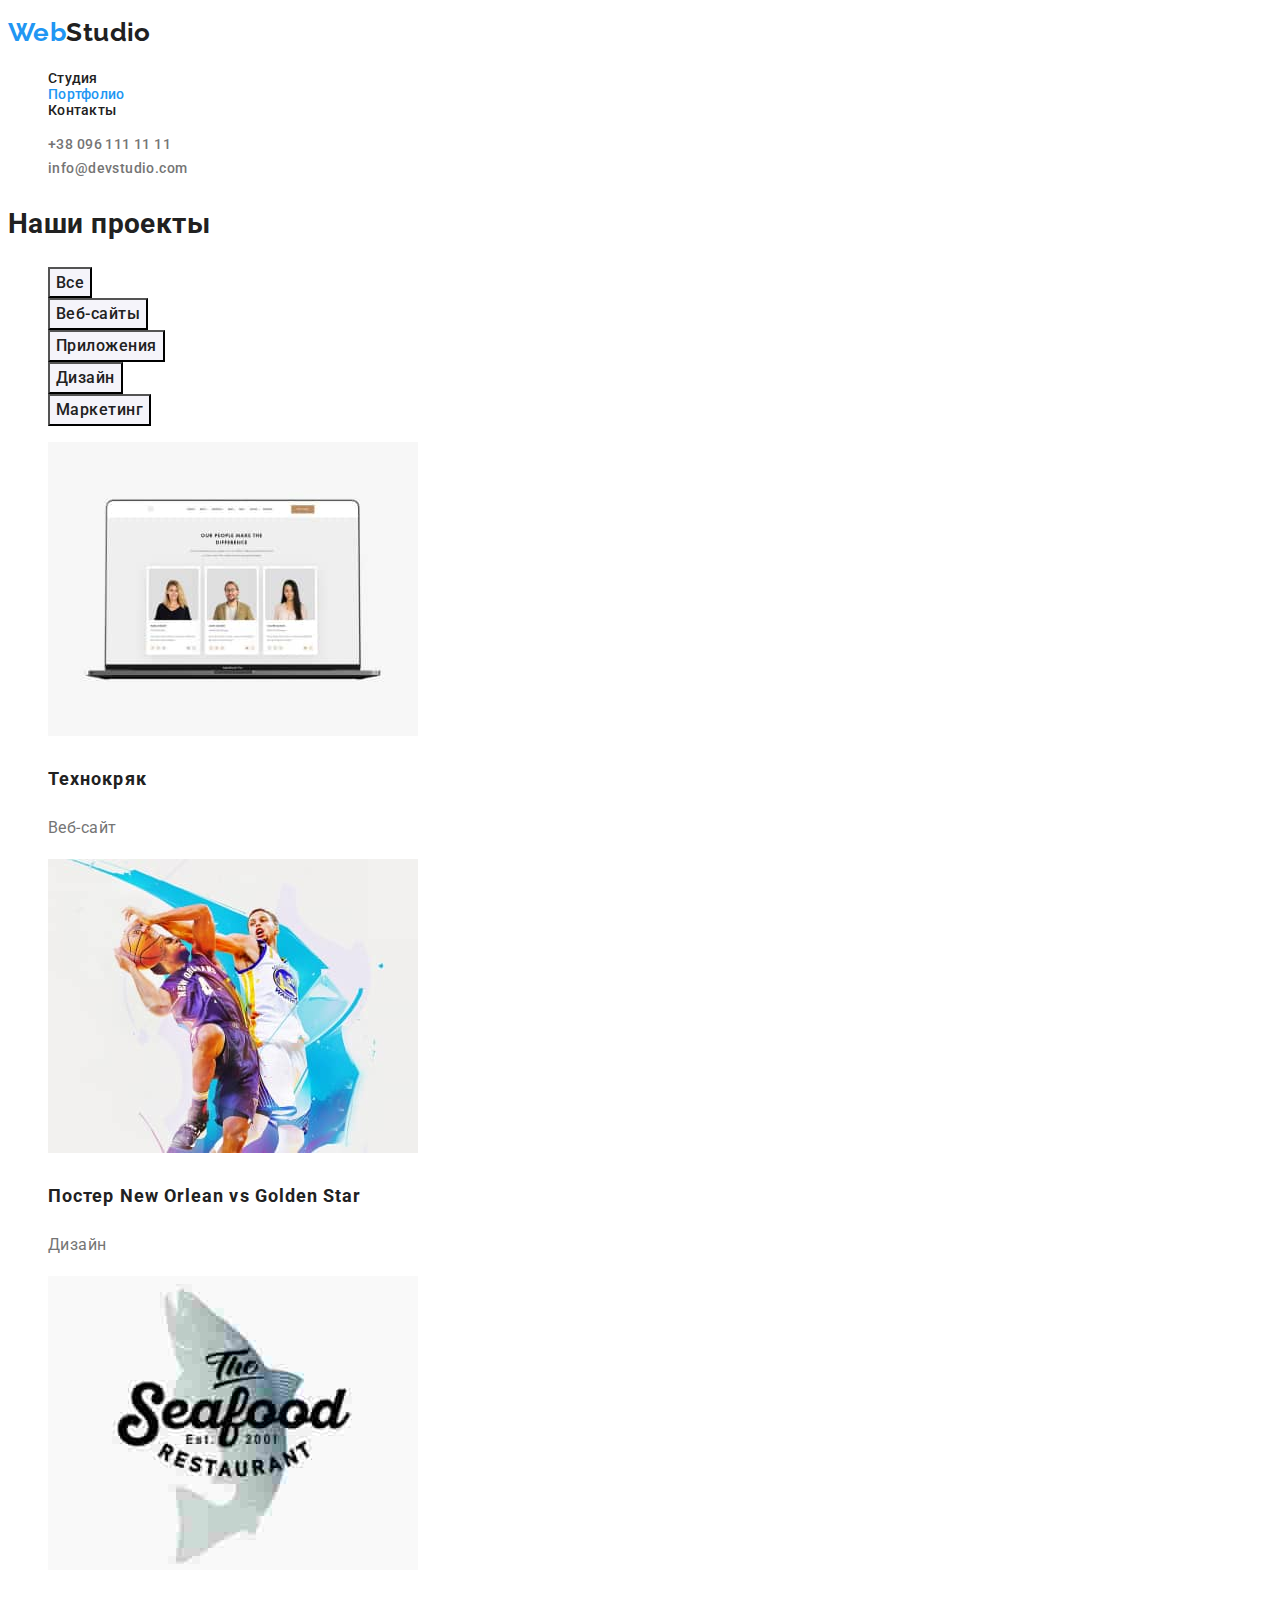
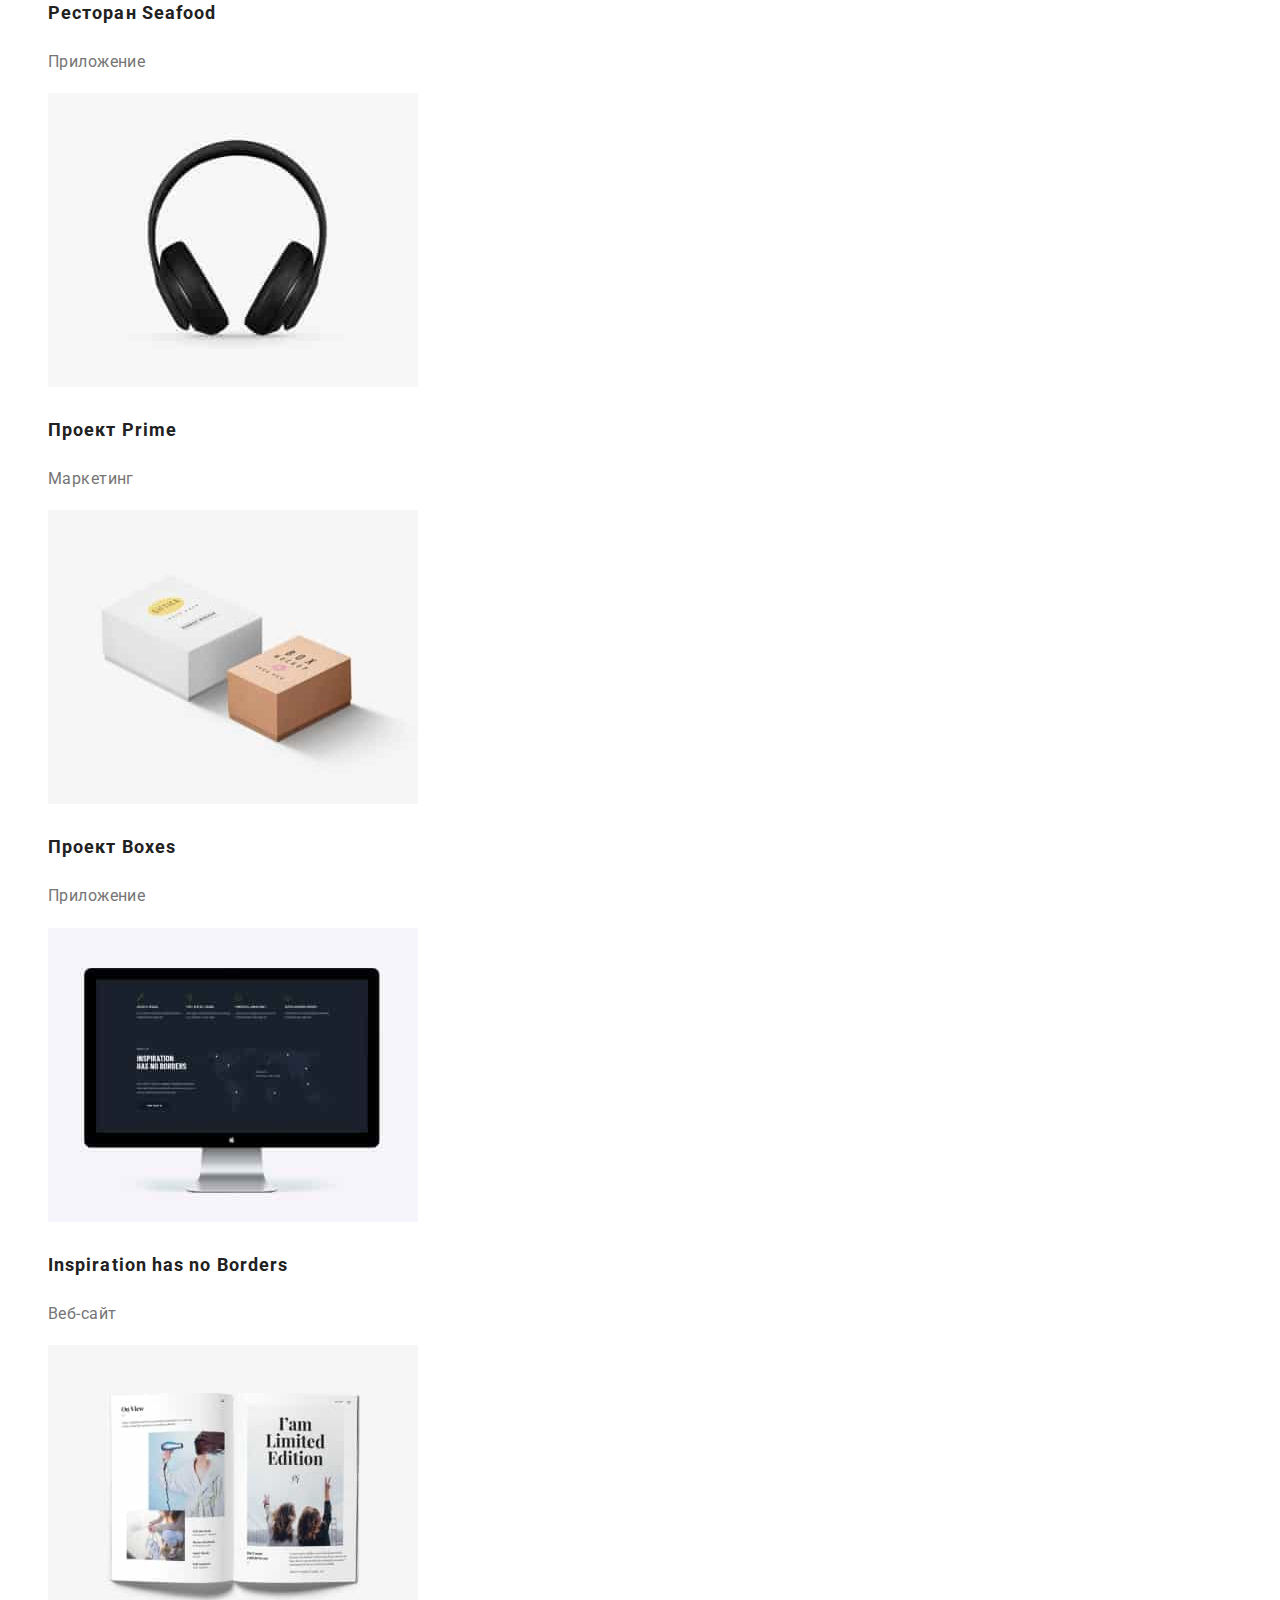
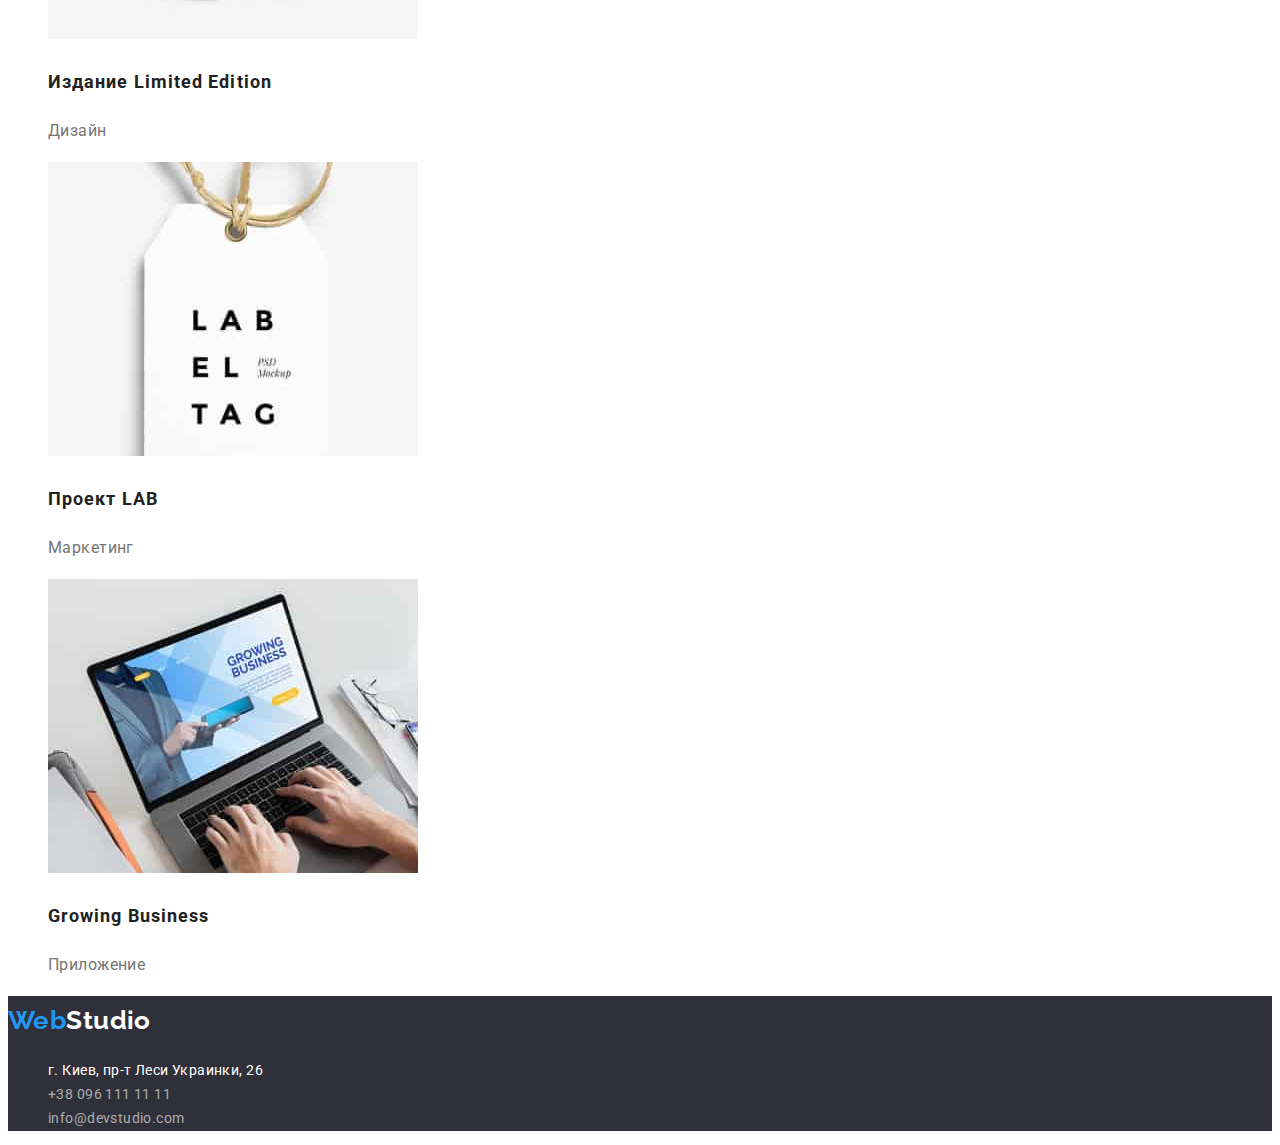
==== commit 78b88ad7: "fixed contacts text , fixed current , fixed text in main" ====
--- a/portfolio.html
+++ b/portfolio.html
@@ -1,5 +1,5 @@
 <!DOCTYPE html>
-<html lang="en">
+<html lang="ru">
   <head>
     <meta charset="UTF-8" />
     <meta http-equiv="X-UA-Compatible" content="IE=edge" />
@@ -19,7 +19,7 @@
         <a href="./index.html" class="logo"> <span class="textweb">Web</span>Studio</a>
         <ul class="list">
           <li><a href="./index.html" class="nav-link">Студия</a></li>
-          <li><a href="./portfolio.html" class="nav-link">Портфолио</a></li>
+          <li><a href="./portfolio.html" class="nav-link current">Портфолио</a></li>
           <li><a href="#" class="nav-link">Контакты</a></li>
         </ul>
       </nav>
--- a/css/styles.css
+++ b/css/styles.css
@@ -17,9 +17,6 @@
   line-height: 1.71;
   letter-spacing: 0.03em;
 }
-button {
-  font-family: inherit;
-}
 
 /* For document */
 
@@ -60,9 +57,14 @@
   color: var(--secondary-color-project);
 }
 
+.list .nav-link.current { 
+  color: var(--secondary-color-project);
+}
+
 .contacts-header {
   color: var(--secondary-text-color);
   text-decoration: none;
+  font-weight: 500;
 }
 .contacts-header:focus,
 .contacts-header:hover {
@@ -90,6 +92,17 @@
   color: var(--main-color-project);
   background-color: var(--secondary-color-project);
   cursor: pointer;
+  font-family: Roboto, sans-serif;
+  font-size: 16px;
+  font-weight: 700;
+  line-height: 1.88;
+  letter-spacing: 0.06em;
+}
+
+.hero button:hover,
+.hero button:focus {
+  background-color: var(--main-color-project);
+  color: var(--secondary-color-project);
 }
 
 /* features */
@@ -106,6 +119,8 @@
 
 .features .title {
   font-weight: 700;
+ font-size: 14px;
+ text-transform: uppercase;
   line-height: 1.14;
   color: var(--main-text-color);
 }
@@ -130,14 +145,16 @@
 .team .job {
   font-size: 16px;
   line-height: 1.19;
+  color: var(--secondary-text-color);
 }
 
 /* CSS footer */
-.foot { 
+.foot {
   background-color: var(--background-second-color);
 }
 
-.foot address {font-style: normal;
+.foot address {
+  font-style: normal;
 }
 .textstudio {
   color: var(--main-color-project);
@@ -162,35 +179,36 @@
 /* CSS main Portfolio */
 
 .list-button {
-    list-style: none;
-/* font-weight: 500;
-font-size: 16px;
-line-height: 1.62px; */
+  list-style: none;
 }
 .list-button button {
-font-family:Roboto, sans-serif;
-font-style: normal;
-font-size: 16px;
-font-weight: 500;
-cursor: pointer;
-color: var(--main-text-color);
-background-color: #F5F4FA ;
- }
-
- .list-button button:hover,.list-button button:focus {
-    color: var(--main-color-project);
-    background-color: var(--secondary-color-project);
- }
+  font-family: Roboto, sans-serif;
+  font-size: 16px;
+  font-weight: 500;
+  line-height: 1.62;
+  letter-spacing: 0.03em;
+  cursor: pointer;
+  color: var(--main-text-color);
+  background-color: #f5f4fa;
+}
+
+.list-button button:hover,
+.list-button button:focus {
+  color: var(--main-color-project);
+  background-color: var(--secondary-color-project);
+}
 
 .list-projects {
-font-size: 16px;
-line-height: 1.88;
-color: var(--secondary-text-color);
-list-style: none;}
-
-.list-projects .title { 
-font-weight: 700;
-font-size: 18px;
-line-height: 2;
-letter-spacing: 0.06em;
-color: var(--main-text-color);}
+  font-size: 16px;
+  line-height: 1.88;
+  color: var(--secondary-text-color);
+  list-style: none;
+}
+
+.list-projects .title {
+  font-weight: 700;
+  font-size: 18px;
+  line-height: 2;
+  letter-spacing: 0.06em;
+  color: var(--main-text-color);
+}
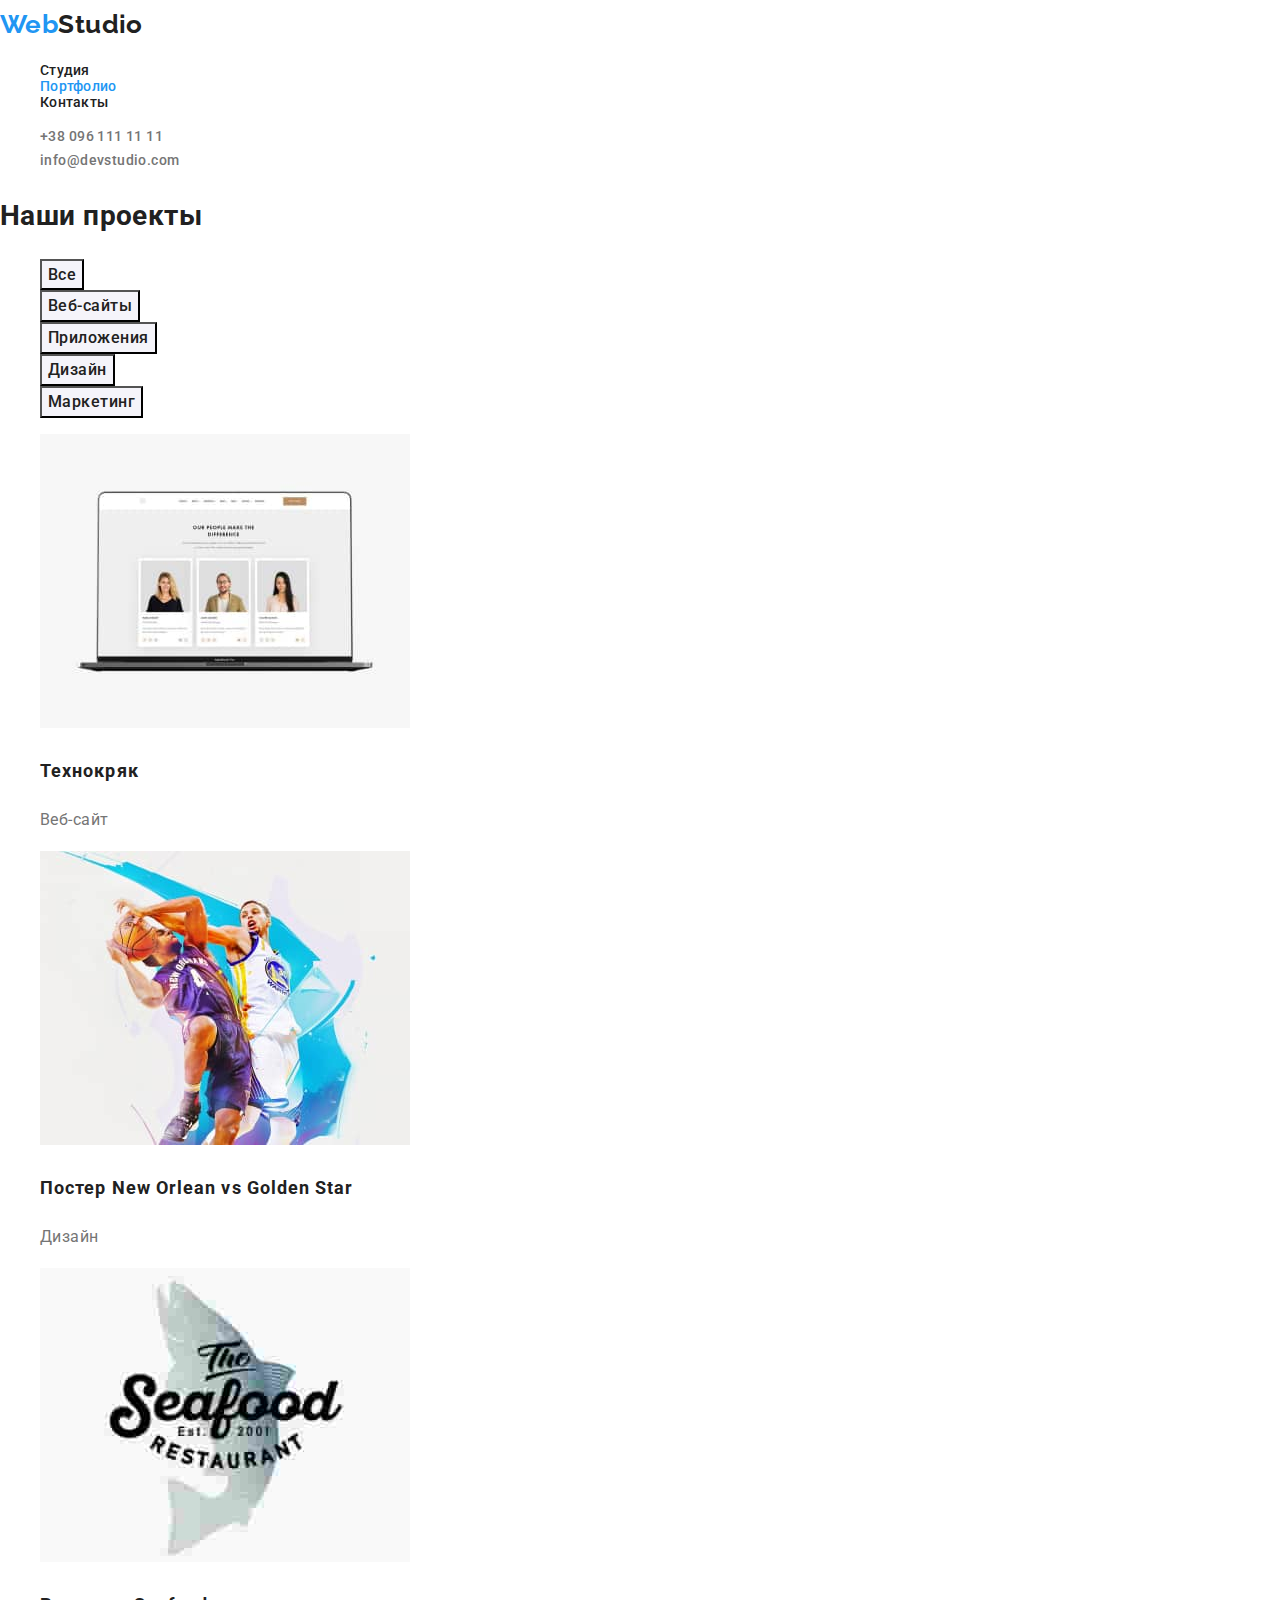
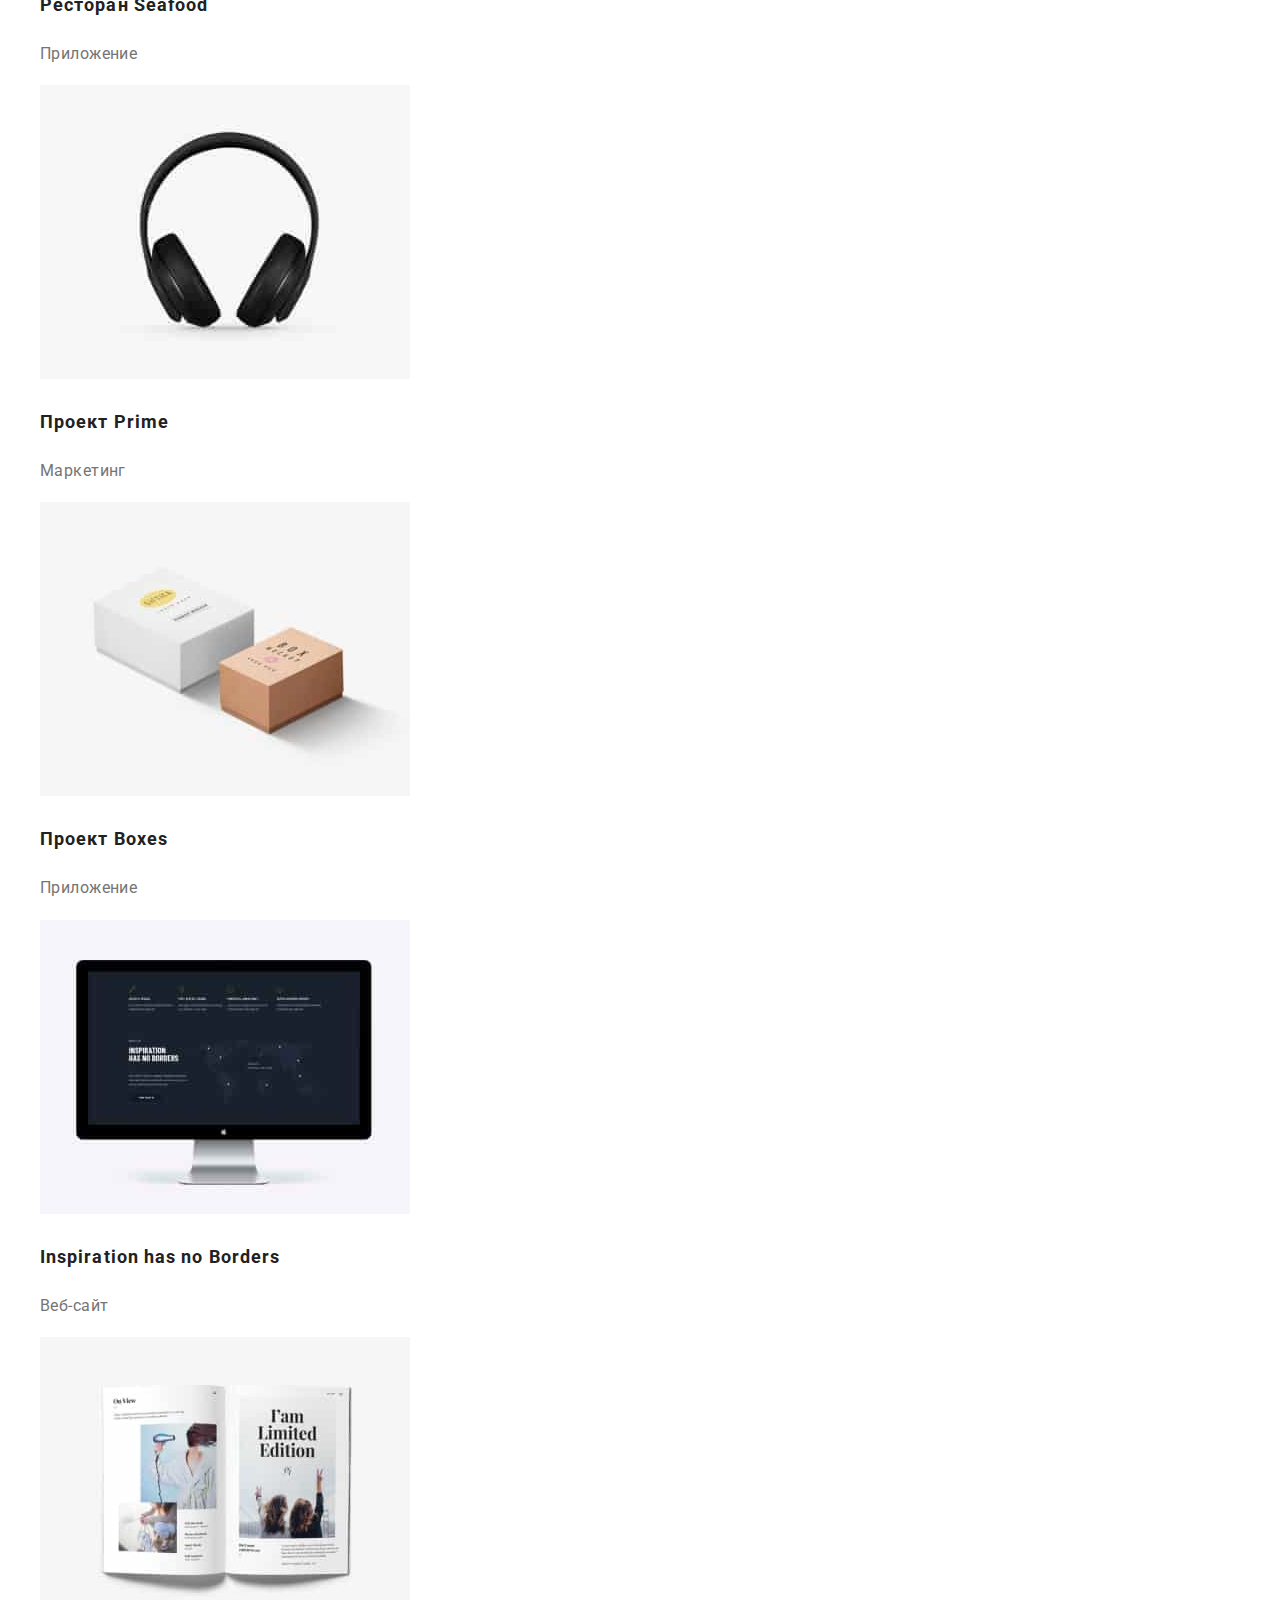
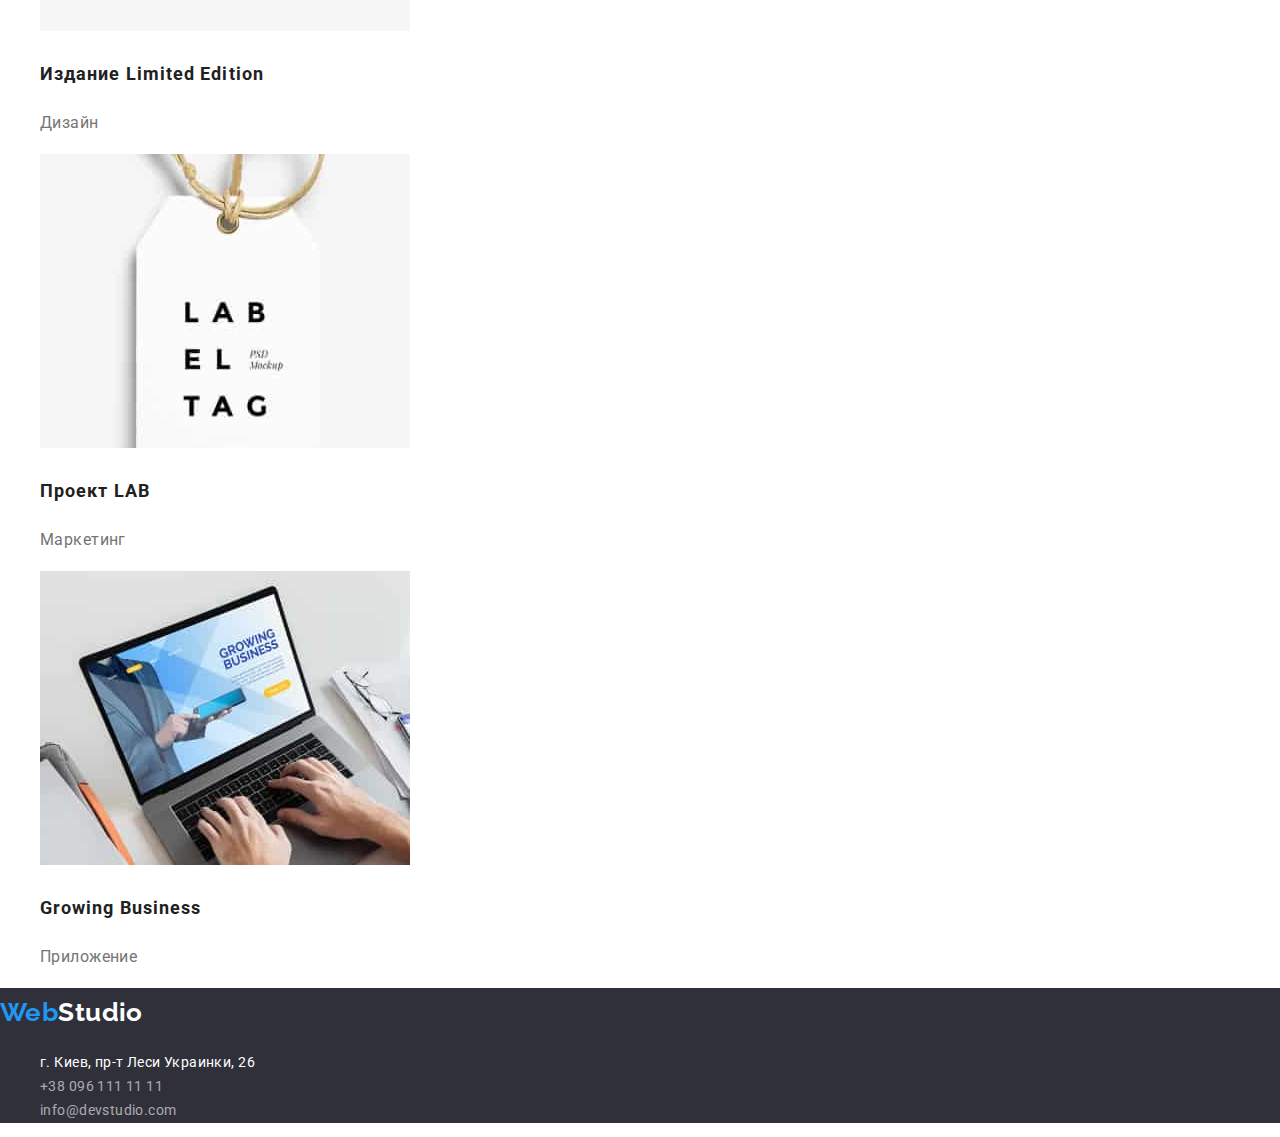
==== commit ab5a0e93: "normalize" ====
--- a/portfolio.html
+++ b/portfolio.html
@@ -11,6 +11,7 @@
       href="https://fonts.googleapis.com/css2?family=Raleway:wght@700&family=Roboto:wght@400;500;700;900&display=swap"
       rel="stylesheet"
     />
+    <link rel="stylesheet" href="https://cdnjs.cloudflare.com/ajax/libs/modern-normalize/1.1.0/modern-normalize.min.css">
     <link rel="stylesheet" href="./css/styles.css" />
   </head>
   <body>
